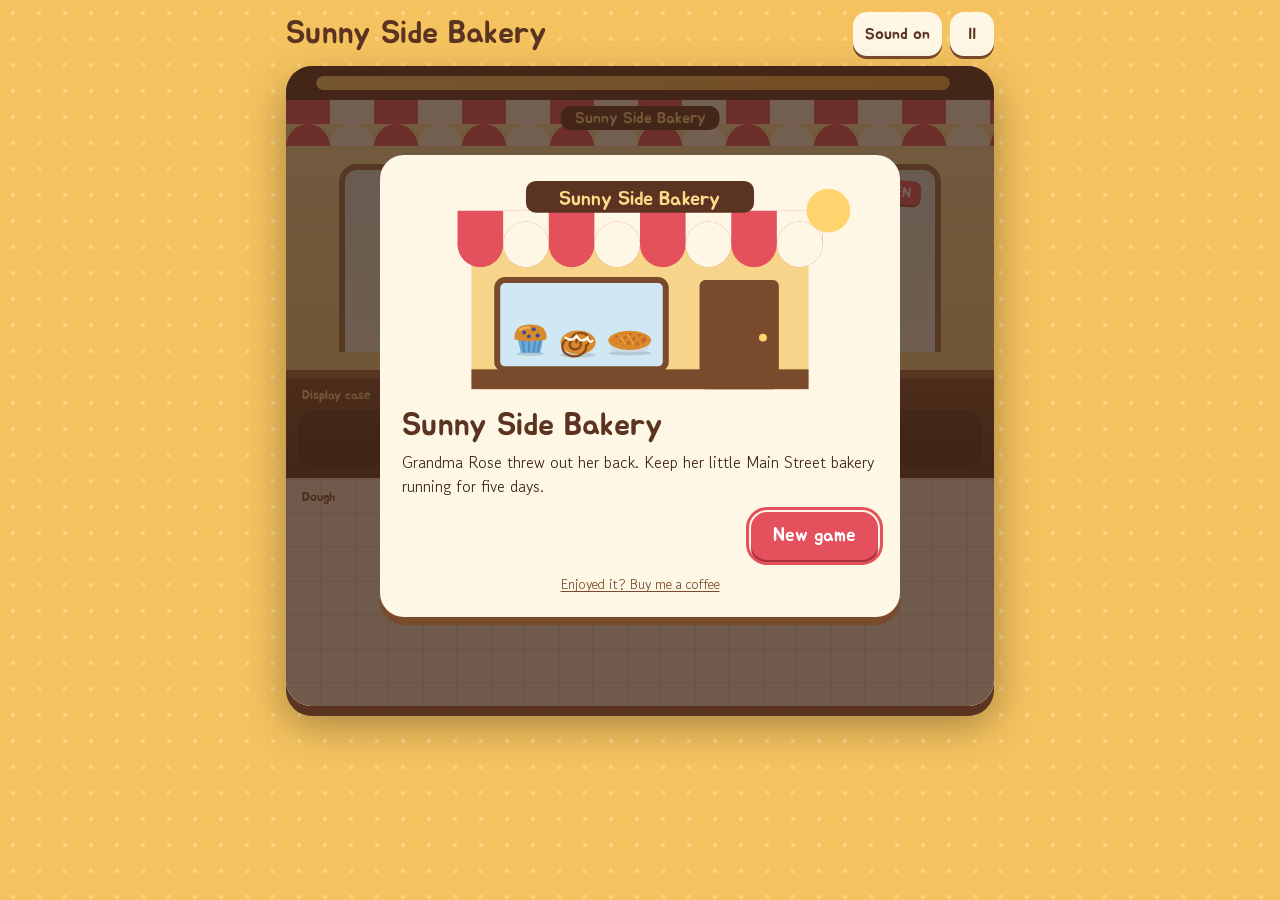
==== index.html @ 5cb72315 "Add files via upload" ====
<!DOCTYPE html>
<html lang="en">
<head>
<meta charset="utf-8">
<meta name="viewport" content="width=device-width, initial-scale=1">
<title>Sunny Side Bakery</title>
<link rel="preconnect" href="https://fonts.googleapis.com">
<link href="https://fonts.googleapis.com/css2?family=Jua&family=Gowun+Dodum&display=swap" rel="stylesheet">
<style>
/*
VOICE: warm, cozy, playful; a storybook bakery for every age.
IDEA: a little neighborhood bakery seen from the counter: shop front above, kitchen below.
PICTURE: the playable shop itself, awning, customers, warm ovens, drawn breads.
COLOUR and TYPE: honey wall, cocoa wood, strawberry awning accent; Jua for titles, Gowun Dodum for text.
LAYOUT: one tall game housing, HUD, shop front, counter tray, kitchen; overlays for story and shop.
*/
:root{color-scheme:light dark;--bg:light-dark(#f4c25f,#24160d);--ink:#3a2214;--honey:#fbe4a8;--cocoa:#5a3420;--cocoa2:#7a4a2c;--berry:#e4505b;--cream:#fff7e6;--leaf:#5aa05a}
:root[data-theme=light]{color-scheme:light}:root[data-theme=dark]{color-scheme:dark}
*{box-sizing:border-box;min-width:0}
body{margin:0;background:var(--bg);color:var(--ink);font:16px/1.5 "Gowun Dodum",system-ui,sans-serif;overflow-x:clip;min-height:100vh;
 background-image:radial-gradient(light-dark(#f8d482,#3a2414) 2px,transparent 2.5px);background-size:26px 26px}
button{font:inherit;color:inherit;cursor:pointer;border:0;background:none;-webkit-tap-highlight-color:transparent}
button:focus-visible{outline:3px solid var(--berry);outline-offset:2px}
.wrap{max-width:760px;margin:0 auto;padding:12px max(2vw,8px) 28px}
.top{display:flex;align-items:center;gap:8px;margin-bottom:10px}
.top h1{font:32px/1.05 Jua,sans-serif;margin:0;color:light-dark(var(--cocoa),#ffd98a);flex:1}
.ib{min-width:44px;height:44px;padding:0 12px;border-radius:14px;background:var(--cream);font:16px Jua,sans-serif;box-shadow:0 3px 0 var(--cocoa2);color:var(--cocoa)}
.ib:active{transform:translateY(2px);box-shadow:0 1px 0 var(--cocoa2)}
.game{position:relative;min-height:640px;display:flex;flex-direction:column;border-radius:26px;overflow:hidden;background:var(--honey);box-shadow:0 10px 0 var(--cocoa),0 18px 40px #0005}
.hud{display:flex;flex-wrap:wrap;align-items:center;gap:8px 14px;padding:10px 16px;background:var(--cocoa);color:var(--cream);font-family:Jua,sans-serif}
.hud .day{font-size:20px}
.tbar{flex:1 1 160px;height:14px;background:#0004;border-radius:9px;overflow:hidden}
.tbar i{display:block;height:100%;width:100%;background:linear-gradient(90deg,#ffd36e,#ffb347);border-radius:9px}
.hud .goal,.hud .wallet{display:flex;align-items:center;gap:5px;white-space:nowrap}
.coin{display:inline-grid;place-items:center;width:20px;height:20px;flex:none;border-radius:50%;background:#7fb069;color:#fff;font:13px/1 Jua,sans-serif;vertical-align:-3px}
.shop{position:relative;padding:58px 12px 0;background:linear-gradient(#fbe4a8,#f6d48a)}
.awning{position:absolute;inset:0 0 auto;height:46px;background:repeating-linear-gradient(90deg,var(--berry) 0 44px,var(--cream) 44px 88px);
 -webkit-mask:radial-gradient(circle 22px at 22px 24px,#000 98%,transparent) 0 22px/44px 46px repeat-x,linear-gradient(#000,#000) 0 0/100% 24px no-repeat;
 mask:radial-gradient(circle 22px at 22px 24px,#000 98%,transparent) 0 22px/44px 46px repeat-x,linear-gradient(#000,#000) 0 0/100% 24px no-repeat}
.sign{position:absolute;top:6px;left:50%;transform:translateX(-50%);background:var(--cocoa);color:#ffd98a;font:16px Jua,sans-serif;padding:2px 14px;border-radius:10px;white-space:nowrap;z-index:1}
.street{display:grid;grid-template-columns:repeat(3,minmax(0,1fr));gap:8px;min-height:212px;align-items:end;position:relative}
.street::before{content:"";position:absolute;inset:6px 6% 18px;border-radius:18px 18px 0 0;background:linear-gradient(#cfe8f3,#eaf6fa);border:6px solid var(--cocoa2);border-bottom:0;opacity:.75}
.street::after{content:"OPEN";position:absolute;top:22px;right:9%;background:#e4505b;color:#fff;font:14px Jua,sans-serif;padding:3px 10px;border-radius:8px;transform:rotate(4deg);box-shadow:0 2px 0 #a8323b}
.spot{position:relative;display:flex;justify-content:center;align-items:flex-end;height:212px}
.cust{position:relative;display:flex;flex-direction:column;align-items:center;width:100%;max-width:150px;animation:in .45s ease-out;cursor:pointer}
.cust.out{animation:out .6s ease-in forwards;pointer-events:none}
@keyframes in{from{transform:translateY(40px);opacity:0}}
@keyframes out{to{transform:translateY(30px);opacity:0}}
.bubble{background:#fff;border-radius:16px;padding:4px 6px;display:flex;gap:2px;box-shadow:0 3px 0 #0002;position:relative;margin-bottom:6px;min-height:40px;align-items:center}
.bubble::after{content:"";position:absolute;bottom:-8px;left:50%;margin-left:-8px;border:8px solid transparent;border-top-color:#fff;border-bottom:0}
.bubble svg{width:40px;height:28px}
.cust.ready .bubble{box-shadow:0 0 0 3px var(--leaf),0 3px 0 #0002;animation:pulse 1s infinite}
@keyframes pulse{50%{transform:scale(1.07)}}
.face{width:86px;height:96px}
.tag{position:absolute;top:-22px;background:var(--berry);color:#fff;font:13px Jua,sans-serif;padding:1px 9px;border-radius:9px;white-space:nowrap}
.pat{width:74px;height:8px;background:#0002;border-radius:6px;overflow:hidden;margin-top:2px}
.pat i{display:block;height:100%;background:var(--leaf);border-radius:6px}
.pat i.low{background:var(--berry)}
.counter{position:relative;background:linear-gradient(var(--cocoa2),var(--cocoa));padding:10px 12px 12px;border-top:8px solid #9a6440}
.lab{font:13px Jua,sans-serif;color:#ffd98a;margin:0 0 6px 4px}
.tray{display:flex;gap:6px;flex-wrap:wrap;min-height:56px;background:#0003;border-radius:14px;padding:6px}
.ti{width:58px;height:44px;background:#fff3;border-radius:10px;display:grid;place-items:center;position:relative}
.ti.e{background:#ffffff12;border:2px dashed #fff3}
.ti svg{width:52px;height:36px}
.ti.pf::after{content:"";position:absolute;top:3px;right:4px;width:9px;height:9px;background:#fff6a8;clip-path:polygon(50% 0,62% 38%,100% 50%,62% 62%,50% 100%,38% 62%,0 50%,38% 38%)}
.kitchen{flex:1;padding:12px;background:#efe2cf;background-image:linear-gradient(#0000000d 2px,transparent 2px),linear-gradient(90deg,#0000000d 2px,transparent 2px);background-size:34px 34px}
.kitchen .lab{color:var(--cocoa2)}
.krow{display:grid;grid-template-columns:minmax(0,2fr) minmax(0,3fr);gap:12px}
.doughs{display:grid;grid-template-columns:repeat(2,minmax(0,1fr));gap:8px;align-content:start}
.dough{background:var(--cream);border-radius:16px;padding:6px 4px 8px;box-shadow:0 4px 0 #c9a77e;display:flex;flex-direction:column;align-items:center;min-height:96px}
.dough:active{transform:translateY(3px);box-shadow:0 1px 0 #c9a77e}
.dough svg{width:56px;height:40px}
.dough b{font:15px Jua,sans-serif;font-weight:400;color:var(--cocoa);line-height:1.15;text-align:center}
.dough small{display:flex;align-items:center;gap:3px;font-size:13px;color:var(--cocoa2)}
.dough small .coin{width:16px;height:16px;font-size:11px}
.ovens{display:grid;grid-template-columns:repeat(auto-fit,minmax(96px,1fr));gap:8px;align-content:start}
.oven{background:linear-gradient(#55402f,#3b2a20);border-radius:18px;padding:8px;box-shadow:0 5px 0 #24170f;color:#ffe3b0;display:flex;flex-direction:column;align-items:center;gap:6px;min-height:150px}
.oven::before{content:"";width:60%;height:6px;border-radius:4px;background:#8a6a52}
.glass{width:100%;height:68px;border-radius:12px;background:#1d130d;display:grid;place-items:center;border:3px solid #8a6a52;transition:background .3s}
.oven.b .glass{background:radial-gradient(circle at 50% 70%,#ffa040,#a2370f 75%)}
.oven.p .glass{background:radial-gradient(circle at 50% 70%,#fff0a0,#e07a1c 75%);box-shadow:0 0 18px #ffd36e}
.oven.x .glass{background:radial-gradient(#5a5a5a,#222)}
.glass svg{width:64px;height:46px}
.oven.p .glass svg{animation:pulse .7s infinite}
.obar{width:100%;height:8px;background:#0006;border-radius:5px;position:relative;overflow:hidden}
.obar::after{content:"";position:absolute;left:71.4%;width:10.7%;top:0;bottom:0;background:#9ef08f66}
.obar i{display:block;height:100%;width:0;background:#ffb347;border-radius:5px}
.olab{font:14px Jua,sans-serif;text-align:center;line-height:1.15;min-height:17px}
.oven.p .olab{color:#fff6a8}
.float{position:absolute;font:20px Jua,sans-serif;color:#2d7a2d;pointer-events:none;animation:fl 1s ease-out forwards;z-index:5;text-shadow:0 2px 0 #fff}
.float.bad{color:var(--berry)}
@keyframes fl{to{transform:translateY(-46px);opacity:0}}
.toast{position:absolute;left:50%;top:64px;transform:translate(-50%,-10px);background:var(--cocoa);color:var(--cream);padding:8px 16px;border-radius:14px;font:16px Jua,sans-serif;opacity:0;transition:.25s;pointer-events:none;z-index:6;text-align:center;max-width:90%}
.toast.on{opacity:1;transform:translate(-50%,0)}
.ov{position:absolute;inset:0;background:#3a2214b3;display:none;align-items:center;justify-content:center;padding:16px;z-index:10}
.ov.on{display:flex}
.card{background:var(--cream);border-radius:24px;padding:22px;width:min(520px,100%);max-height:100%;overflow:auto;box-shadow:0 8px 0 var(--cocoa2);animation:in .3s}
.card h2{font:32px/1.05 Jua,sans-serif;margin:0 0 8px;color:var(--cocoa);text-wrap:balance}
.card p{margin:0 0 12px}
.story{display:grid;grid-template-columns:96px minmax(0,1fr);gap:14px;align-items:start}
.story .who{font:17px Jua,sans-serif;color:var(--berry);margin-bottom:4px}
.story .txt{font-size:17px;min-height:78px}
.story svg{width:96px;height:108px;background:var(--honey);border-radius:18px}
.btn{display:inline-flex;align-items:center;justify-content:center;min-height:48px;padding:0 22px;border-radius:16px;background:var(--berry);color:#fff;font:19px Jua,sans-serif;box-shadow:0 4px 0 #a8323b}
.btn:active{transform:translateY(3px);box-shadow:0 1px 0 #a8323b}
.btn.alt{background:var(--cocoa2);box-shadow:0 4px 0 var(--cocoa)}
.btn:disabled{opacity:.45;cursor:default}
.row{display:flex;gap:10px;flex-wrap:wrap;justify-content:flex-end;margin-top:14px}
.stars{display:flex;gap:8px;justify-content:center;margin:8px 0 12px}
.stars svg{width:54px;height:54px}
.stat{display:grid;grid-template-columns:1fr auto;gap:4px 12px;font-size:17px;margin-bottom:6px}
.stat b{font-family:Jua,sans-serif;font-weight:400;text-align:right}
.up{display:grid;grid-template-columns:minmax(0,1fr) auto;gap:10px;align-items:center;padding:10px 0;border-top:2px dashed #e6cfa8}
.up b{font:18px Jua,sans-serif;font-weight:400;color:var(--cocoa)}
.up small{display:block;color:var(--cocoa2)}
.up .btn{min-height:44px;font-size:16px;padding:0 14px;gap:4px}
.hero{display:block;width:100%;height:auto;max-height:230px;margin:-6px 0 10px}
.cof{display:block;text-align:center;margin-top:14px;font-size:14px;color:var(--cocoa2)}
.newb{display:flex;align-items:center;gap:10px;background:var(--honey);border-radius:14px;padding:8px 12px;margin-bottom:10px}
.newb svg{width:56px;height:40px}
@media(max-width:560px){
 .top h1{font-size:26px}
 .krow{grid-template-columns:minmax(0,1fr)}
 .doughs{grid-template-columns:repeat(4,minmax(0,1fr))}
 .dough{min-height:88px}.dough svg{width:46px;height:34px}.dough b{font-size:13px}
 .street,.spot{min-height:186px;height:186px}
 .face{width:66px;height:76px}.bubble svg{width:30px;height:22px}
 .story{grid-template-columns:70px minmax(0,1fr)}.story svg{width:70px;height:80px}
}
@media(prefers-reduced-motion:reduce){*{animation:none!important;transition:none!important}}
</style>
</head>
<body>
<div class="wrap">
 <div class="top">
  <h1 id="ttl">Sunny Side Bakery</h1>
  <button class="ib" id="bSnd" aria-label="Sound">소리 켬</button>
  <button class="ib" id="bPause" aria-label="Pause">II</button>
 </div>
 <div class="game" id="game">
  <div class="hud">
   <span class="day" id="hDay">1일차</span>
   <div class="tbar"><i id="tFill"></i></div>
   <span class="goal" id="hGoal"></span>
   <span class="wallet" id="hWallet"></span>
  </div>
  <section class="shop">
   <div class="awning"></div><div class="sign" id="sign">Sunny Side Bakery</div>
   <div class="street" id="street"></div>
  </section>
  <section class="counter">
   <p class="lab" id="lTray">진열대</p>
   <div class="tray" id="tray"></div>
  </section>
  <section class="kitchen">
   <div class="krow">
    <div><p class="lab" id="lDough">반죽</p><div class="doughs" id="doughs"></div></div>
    <div><p class="lab" id="lOven">오븐</p><div class="ovens" id="ovens"></div></div>
   </div>
  </section>
  <div class="toast" id="toast"></div>
  <div class="ov" id="ov"><div class="card" id="card"></div></div>
 </div>
</div>
<script>
{
const $=id=>document.getElementById(id);
const store={get(k){try{return JSON.parse(localStorage.getItem('sunbake_'+k))}catch(e){return null}},set(k,v){try{localStorage.setItem('sunbake_'+k,JSON.stringify(v))}catch(e){}}};
const lang='en', muted=!!store.get('muted');

const L={
ko:{title:'써니 베이커리',sub:'허리를 다친 로즈 할머니 대신, 닷새 동안 메인 스트리트의 동네 빵집을 지켜 주세요.',start:'새로 시작',cont:n=>`이어하기 (${n}일차)`,day:n=>`${n}일차`,goal:'오늘',wallet:'지갑',tray:'진열장',dough:'반죽',oven:'오븐',
 empty:'비어 있음',baking:'굽는 중',now:'지금!',done:'완성',burnt:'탔어요',notYet:'아직 덜 익었어요',trayFull:'진열대가 가득 찼어요',ovensFull:'오븐이 모두 사용 중이에요',missing:'진열대에 주문한 빵이 없어요',
 next:'다음',startDay:'영업 시작',newBread:'새 메뉴',target:'목표 매출',results:n=>`${n}일차 영업 마감`,served:'모신 손님',missed:'놓친 손님',earned:'오늘 매출',shop:'가게 꾸미기',shopSub:'모은 돈으로 빵집을 업그레이드하세요.',toNext:'다음 날로',owned:'보유 중',
 pause:'잠깐 쉬는 중',resume:'계속하기',restart:'처음 화면으로',total:'모은 별',replay:'처음부터 다시',combo:n=>`콤보 ${n}!`,perfect:'완벽!',burntT:'빵이 탔어요',tossed:'버렸어요',
 how:'반죽을 누르면 오븐에 들어가요. 반짝일 때 오븐을 눌러 꺼내고, 손님을 눌러 빵을 건네주세요.',sndOn:'소리 켬',sndOff:'소리 끔',fin:'써니 베이커리 이야기 끝',finSub:'로즈 할머니의 빵집은 오늘도 따뜻합니다.',cof:'게임이 마음에 드셨다면 커피 한 잔 사주세요',lvl:['조금 아쉬워요','잘했어요','최고의 하루']},
en:{title:'Sunny Side Bakery',sub:'Grandma Rose threw out her back. Keep her little Main Street bakery running for five days.',start:'New game',cont:n=>`Continue (Day ${n})`,day:n=>`Day ${n}`,goal:'Today',wallet:'Wallet',tray:'Display case',dough:'Dough',oven:'Ovens',
 empty:'Empty',baking:'Baking',now:'Now!',done:'Ready',burnt:'Burnt',notYet:'Not baked yet',trayFull:'The display case is full',ovensFull:'All ovens are busy',missing:'That order isn\'t in the display case yet',
 next:'Next',startDay:'Open shop',newBread:'New on the menu',target:'Sales goal',results:n=>`Day ${n} closed`,served:'Customers served',missed:'Customers missed',earned:'Today\'s sales',shop:'Fix up the shop',shopSub:'Spend your coins to upgrade the bakery.',toNext:'Next day',owned:'Owned',
 pause:'Taking a break',resume:'Resume',restart:'Title screen',total:'Stars earned',replay:'Play again',combo:n=>`Combo ${n}!`,perfect:'Perfect!',burntT:'Burnt bread',tossed:'Tossed',
 how:'Tap dough to put it in an oven. Tap the oven when it glows, then tap a customer to hand over the bread.',sndOn:'Sound on',sndOff:'Sound off',fin:'The end of Sunny Side Bakery',finSub:'The bell on Main Street is ringing again.',cof:'Enjoyed it? Buy me a coffee',lvl:['Could be better','Nice work','Best day ever']}};
const T=k=>L[lang][k];

const B={
 donut:{price:6,time:4,ko:'글레이즈 도넛',en:'Glazed donut'},
 muffin:{price:8,time:5,ko:'블루베리 머핀',en:'Blueberry muffin'},
 roll:{price:10,time:6,ko:'시나몬 롤',en:'Cinnamon roll'},
 pie:{price:18,time:8,ko:'애플파이',en:'Apple pie'}};
const DAYS=[
 {breads:['muffin','donut'],dur:60,spawn:5.5,target:70,multi:0,pat:20,regs:[['park',.3]]},
 {breads:['muffin','donut','roll'],dur:65,spawn:5,target:115,multi:.3,pat:20,regs:[['jiu',.35]],nb:'roll'},
 {breads:['muffin','donut','roll'],dur:70,spawn:4.5,target:165,multi:.45,pat:19,regs:[['mina',.35]]},
 {breads:['muffin','donut','roll','pie'],dur:75,spawn:4.3,target:220,multi:.5,pat:20,regs:[['park2',.5]],nb:'pie'},
 {breads:['muffin','donut','roll','pie'],dur:80,spawn:3.7,target:290,multi:.6,pat:19,regs:[['park',.2],['jiu',.45],['mina',.7]]}];
const LOOK={
 grandma:{skin:'#f6d2b0',hair:'#e2ddd5',st:2,shirt:'#d9535c',gl:1},
 park:{skin:'#c98e63',hair:'#d8d3cb',st:3,shirt:'#3f6b9a',gl:1},
 jiu:{skin:'#f8d9bd',hair:'#e0b04a',st:4,shirt:'#ff8fb1',kid:1},
 mina:{skin:'#a8714c',hair:'#2a1a12',st:1,shirt:'#5aa05a'},
 me:{skin:'#f3ccaa',hair:'#6a3a1c',st:0,shirt:'#fff'}};
const REG={
 park:{look:'park',order:['muffin'],name:{ko:'월터 할아버지',en:'Mr. Walter'},line:{ko:'바로 이 맛이지. 오십 년째 똑같아.',en:'That\'s the one. Same as fifty years ago.'}},
 park2:{look:'park',order:['pie'],name:{ko:'월터 할아버지',en:'Mr. Walter'},line:{ko:'이건... 로즈의 애플파이 맛이군.',en:'Well, I\'ll be. That\'s Rose\'s apple pie.'}},
 jiu:{look:'jiu',order:['donut','donut'],name:{ko:'꼬마 릴리',en:'Little Lily'},line:{ko:'도넛이다! 하나는 내일 스펠링 시험용!',en:'Donuts! One is for my spelling test tomorrow!'}},
 mina:{look:'mina',order:['roll'],name:{ko:'꽃집 마리아',en:'Maria the florist'},line:{ko:'시나몬 향 덕분에 아침이 행복해요.',en:'That cinnamon smell makes my whole morning.'}}};
const NAMES={grandma:{ko:'로즈 할머니',en:'Grandma Rose'},park:{ko:'월터 할아버지',en:'Mr. Walter'},jiu:{ko:'꼬마 릴리',en:'Little Lily'},mina:{ko:'꽃집 마리아',en:'Maria the florist'},narr:{ko:'',en:''},me:{ko:'나',en:'Me'}};
const STORY={
 intro:[['grandma','사랑하는 손주야. 할미가 허리를 삐끗해서 며칠 쉬어야 한단다.','Hi sweetheart. I threw out my back, so the doctor says I need a few days off.'],
  ['grandma','그동안 메인 스트리트의 우리 빵집을 맡아 주겠니? 딱 닷새면 된단다.','Could you run the bakery on Main Street for me? Just five days.'],
  ['grandma','반죽을 눌러 오븐에 넣고, 노릇하게 반짝일 때 오븐을 눌러 꺼내렴.','Tap the dough to pop it in the oven. When it glows golden, tap the oven to take it out.'],
  ['grandma','그다음 손님을 누르면 주문한 걸 건네준단다. 너무 오래 두면 타 버리니 조심하고.','Then tap a customer to hand over their order. Leave it in too long and it burns, so keep an eye on it.'],
  ['grandma','단골손님들께 안부도 전해 주렴. 할미는 너를 믿는다.','Say hi to my regulars for me. I know you\'ll do great.']],
 0:[['park','자네가 로즈의 손주로구먼. 이 가게 블루베리 머핀은 내가 오십 년째 먹고 있지.','So you\'re Rose\'s grandkid. I\'ve had a blueberry muffin here every morning for fifty years.'],
  ['park','로즈는... 아니, 할머니는 좀 괜찮으신가? 무리하지 말라고 꼭 전해 주게.','Is Rose... I mean, is your grandma doing all right? Tell her not to overdo it.'],
  ['narr','할아버지는 종이봉투를 한참 만지작거리다 문을 나섰다.','He fiddles with the paper bag for a long while before heading out the door.']],
 1:[['jiu','할머니 도넛 먹으면 스펠링 시험 백 점 맞아요! 진짜예요.','When I eat Grandma Rose\'s donuts, I ace my spelling test! It\'s true!'],
  ['jiu','근데요, 월터 할아버지가 매일 아침 할머니 언제 오시냐고 물어봐요.','And guess what? Mr. Walter asks every single morning when she\'s coming back.'],
  ['narr','릴리가 크레용 그림 한 장을 건넸다. 빵집 창문 안에 할머니와 할아버지가 나란히 웃고 있다.','Lily hands you a crayon drawing. In the bakery window, Grandma Rose and Mr. Walter are smiling side by side.']],
 2:[['mina','옆집 꽃집이에요. 월터 할아버지가 매년 할머니 생신에 노란 장미를 사 가세요.','I run the flower shop next door. Every year on Rose\'s birthday, Mr. Walter buys yellow roses.'],
  ['mina','카드엔 이름을 절대 안 쓰시고요. 할머니는 아마 모르실걸요.','He never signs the card. I bet she has no idea.'],
  ['narr','가게를 정리하다 낡은 레시피 카드를 찾았다. "애플파이. 1974년 카운티 페어, 그가 좋아하던 맛."','While tidying up, you find an old recipe card: "Apple pie. County fair, 1974. His favorite."'],
  ['narr','새 메뉴가 열렸다: 애플파이!','New menu item unlocked: Apple pie!']],
 3:[['grandma','얘야, 온 동네에 소문이 다 났더라. 우리 손주 빵이 맛있다고.','Honey, the whole town is talking. They say my grandkid\'s baking is the real deal.'],
  ['grandma','내일은 가을 축제란다. 할미도 잠깐 나가 보마.','Tomorrow is the Fall Festival. I might stop by for a little while.'],
  ['grandma','...월터도 오려나? 아니다, 아무것도 아니다. 호호.','...Do you think Walter will be there? Oh, never mind me.']],
 4:[['narr','축제가 끝나 갈 무렵, 할머니가 지팡이를 짚고 빵집 문을 열었다. 종이 딸랑 울렸다.','As the festival winds down, the bell over the door jingles. Grandma Rose walks in with her cane.'],
  ['park','로즈. 오십 년 동안 하고 싶던 말이 있소. 당신 빵이 세상에서 제일 맛있소.','Rose. I\'ve wanted to say this for fifty years. Your baking is the best in the world.'],
  ['grandma','그 말 하는 데 오십 년이나 걸렸어요? 파이나 드세요, 노란 장미 아저씨.','Fifty years to say that? Sit down and have some pie, Mr. Yellow Roses.'],
  ['grandma','고맙다, 우리 손주. 이 빵집은 이제 너의 빵집이기도 하단다.','Thank you, sweetheart. This bakery is yours now, too.']]};
const UP=[
 {id:'shelf',cost:35,ko:['큰 진열장','진열장이 4칸에서 7칸으로'],en:['Bigger display case','Holds 7 treats instead of 4']},
 {id:'cozy',cost:45,ko:['커피 머신','손님이 35% 더 오래 기다려요'],en:['Free coffee','Customers wait 35% longer']},
 {id:'fast',cost:60,ko:['화력 좋은 오븐','굽는 속도가 33% 빨라져요'],en:['Hotter ovens','Bread bakes 33% faster']},
 {id:'oven3',cost:70,ko:['세 번째 오븐','한 번에 3개를 구워요'],en:['Third oven','Bake three at once']}];

/* drawing */
const COL={raw:'#f1dcae',gold:'#d98b2b',burnt:'#4a2a17'};
function bread(type,st){const c=COL[st],raw=st==='raw',bt=st==='burnt',hl=bt?'#6b4029':raw?'#fbefd2':'#f2b25a';
 if(type==='donut')return`<svg viewBox="0 0 64 46"><ellipse cx="32" cy="42" rx="23" ry="3" fill="#0002"/><ellipse cx="32" cy="27" rx="23" ry="14" fill="${c}"/>${raw||bt?'':`<path d="M12 24Q14 12 32 12Q50 12 52 24Q50 30 46 28Q42 34 36 30Q30 34 26 30Q20 34 16 29Q12 30 12 24Z" fill="#f59ab8"/><g stroke-width="2.2" stroke-linecap="round"><path d="M20 20l3 -1" stroke="#fff"/><path d="M42 18l2 2" stroke="#5bc0be"/><path d="M27 15l3 1" stroke="#ffd36e"/><path d="M45 25l2 -2" stroke="#fff"/><path d="M18 26l2 2" stroke="#5bc0be"/></g>`}<ellipse cx="32" cy="23" rx="7" ry="4" fill="#5a3420" opacity=".55"/></svg>`;
 if(type==='muffin')return`<svg viewBox="0 0 64 46"><ellipse cx="32" cy="43" rx="18" ry="2.5" fill="#0002"/><path d="M16 24H48L44 42H20Z" fill="#6aa8d8"/><path d="M22 25L24 41M30 25V41M38 25L36 41M44 26L41 41" stroke="#4d86b8" stroke-width="2"/><path d="M12 25Q10 6 32 6Q54 6 52 25Q32 29 12 25Z" fill="${c}"/>${bt?'':'<g fill="#3d4a9e"><circle cx="24" cy="16" r="2.6"/><circle cx="36" cy="12" r="2.6"/><circle cx="41" cy="20" r="2.6"/><circle cx="30" cy="21" r="2.4"/></g>'}<path d="M18 13Q24 9 30 10" stroke="${hl}" stroke-width="2.5" fill="none" stroke-linecap="round"/></svg>`;
 if(type==='roll')return`<svg viewBox="0 0 64 46"><ellipse cx="32" cy="42" rx="22" ry="3" fill="#0002"/><ellipse cx="32" cy="26" rx="22" ry="15" fill="${c}"/><path d="M32 26m-2 0a3 3 0 1 1 5 1a7 6 0 1 1 -11 -3a11 9 0 1 1 18 6a15 12 0 1 1 -24 -8" stroke="${bt?'#2a160b':'#8a4a1c'}" stroke-width="3" fill="none" stroke-linecap="round"/>${raw||bt?'':'<path d="M16 20Q24 26 30 18Q36 28 44 20Q46 28 50 24" stroke="#fffaf0" stroke-width="3" fill="none" stroke-linecap="round"/>'}</svg>`;
 return`<svg viewBox="0 0 64 46"><ellipse cx="32" cy="42" rx="27" ry="3" fill="#0002"/><path d="M5 26L10 38Q32 44 54 38L59 26Z" fill="#cfd8e0"/><ellipse cx="32" cy="26" rx="27" ry="12" fill="${c}"/><ellipse cx="32" cy="25" rx="21" ry="8.5" fill="${bt?'#3a2010':raw?'#e8c98a':'#c8682a'}"/><g stroke="${c}" stroke-width="4" stroke-linecap="round"><path d="M18 18L28 33M28 17L38 33M38 17L46 30M14 24L20 32"/><path d="M14 27L28 17M20 32L40 17M32 33L48 21"/></g>${bt?'':'<g stroke="'+hl+'" stroke-width="1.4" opacity=".7"><path d="M19 19L27 31M29 18L37 31"/></g>'}</svg>`;}
function face(k,mood){const l=typeof k==='string'?LOOK[k]:k;let back='',front='';const h=l.hair;
 const cap=`<path d="M18 42Q18 18 40 18Q62 18 62 42Q56 28 40 28Q24 28 18 42Z" fill="${h}"/>`;
 if(l.st===0)front=cap;
 if(l.st===1){back=`<path d="M17 42Q14 78 26 82H54Q66 78 63 42Z" fill="${h}"/>`;front=cap;}
 if(l.st===2)front=`<circle cx="40" cy="15" r="9" fill="${h}"/>`+cap;
 if(l.st===3)front=`<path d="M18 46Q17 32 23 30L25 46ZM62 46Q63 32 57 30L55 46Z" fill="${h}"/><path d="M33 51Q40 48 47 51Q40 54 33 51Z" fill="${h}"/>`;
 if(l.st===4){back=`<circle cx="15" cy="44" r="8" fill="${h}"/><circle cx="65" cy="44" r="8" fill="${h}"/>`;front=cap;}
 const m=mood==='sad'?'M33 58Q40 52 47 58':mood==='mid'?'M35 56H45':'M33 54Q40 61 47 54';
 const gl=l.gl?'<g fill="none" stroke="#3a2214" stroke-width="1.8"><circle cx="32" cy="44" r="6"/><circle cx="48" cy="44" r="6"/><path d="M38 44H42"/></g>':'';
 return`<svg viewBox="${l.kid?'-10 -16 100 116':'0 0 80 100'}" aria-hidden="true"><path d="M12 100Q12 70 40 68Q68 70 68 100Z" fill="${l.shirt}"/><rect x="34" y="60" width="12" height="10" fill="${l.skin}"/>${back}<circle cx="40" cy="42" r="22" fill="${l.skin}"/>${front}<circle cx="32" cy="44" r="2.6" fill="#2b1d14"/><circle cx="48" cy="44" r="2.6" fill="#2b1d14"/><circle cx="27" cy="51" r="3.5" fill="#f28b8b" opacity=".45"/><circle cx="53" cy="51" r="3.5" fill="#f28b8b" opacity=".45"/><path d="${m}" stroke="#2b1d14" stroke-width="2.4" fill="none" stroke-linecap="round"/>${gl}</svg>`;}
const coin='<span class="coin">$</span>';
const star=on=>`<svg viewBox="0 0 24 24"><path d="M12 2l2.9 6.3 6.9.7-5.2 4.6 1.5 6.8L12 17l-6.1 3.4 1.5-6.8L2.2 9l6.9-.7z" fill="${on?'#ffc83d':'#e6d7bd'}" stroke="${on?'#c98a10':'#cbb995'}" stroke-width="1.2" stroke-linejoin="round"/></svg>`;
const hero=`<svg class="hero" viewBox="0 0 480 230" aria-hidden="true"><rect x="70" y="60" width="340" height="160" rx="10" fill="#f6d48a"/><rect x="70" y="200" width="340" height="20" fill="#7a4a2c"/><path d="M56 40H424V74H56Z" fill="#e4505b"/><g fill="#fff7e6">${[0,1,2,3].map(i=>`<rect x="${102+i*92}" y="40" width="46" height="34"/>`).join('')}</g><g fill="#e4505b">${[0,1,2,3,4,5,6,7].map(i=>`<circle cx="${79+i*46}" cy="74" r="23"/>`).join('')}</g><g fill="#fff7e6">${[1,3,5,7].map(i=>`<circle cx="${79+i*46}" cy="74" r="23"/>`).join('')}</g><rect x="125" y="10" width="230" height="32" rx="10" fill="#5a3420"/><text x="240" y="34" text-anchor="middle" font-family="Jua" font-size="20" fill="#ffd98a">${T('title')}</text><rect x="96" y="110" width="170" height="90" rx="8" fill="#cfe8f3" stroke="#7a4a2c" stroke-width="6"/><rect x="300" y="110" width="80" height="110" rx="6" fill="#7a4a2c"/><circle cx="364" cy="168" r="4" fill="#ffd36e"/><g transform="translate(104 150) scale(.8)">${bread('muffin','gold').replace(/<\/?svg[^>]*>/g,'')}</g><g transform="translate(152 152) scale(.8)">${bread('roll','gold').replace(/<\/?svg[^>]*>/g,'')}</g><g transform="translate(204 150) scale(.8)">${bread('pie','gold').replace(/<\/?svg[^>]*>/g,'')}</g><circle cx="430" cy="40" r="22" fill="#ffd36e"/></svg>`;

/* sound */
let AC;function snd(k){if(muted)return;try{AC=AC||new(window.AudioContext||window.webkitAudioContext)();const seq={put:[[520,.06]],ding:[[880,.08],[1320,.14]],coin:[[988,.06],[1319,.12]],bad:[[170,.22]],tap:[[360,.04]]}[k];let t=AC.currentTime;for(const[f,d]of seq){const o=AC.createOscillator(),g=AC.createGain();o.type=k==='bad'?'sawtooth':'triangle';o.frequency.value=f;g.gain.setValueAtTime(.12,t);g.gain.exponentialRampToValueAtTime(.001,t+d);o.connect(g).connect(AC.destination);o.start(t);o.stop(t+d+.02);t+=d*.85;}}catch(e){}}

/* state */
let G=null,S=null,paused=false,cid=0;
const D=()=>DAYS[S.d];
const nOvens=()=>G.up.oven3?3:2, cap=()=>G.up.shelf?7:4, speed=()=>G.up.fast?1.33:1;
function stage(o){const p=o.t/o.total;return p<1?'b':p<1.15?'p':p<1.45?'d':'x';}

function startDay(d){S={d,time:DAYS[d].dur,ovens:Array(nOvens()).fill(null),tray:[],cust:[null,null,null],spawnT:1,regs:DAYS[d].regs.map(r=>({k:r[0],at:r[1],done:false})),earn:0,served:0,lost:0,combo:0,run:true};paused=false;renderAll();hideOv();}
function renderAll(){applyLang();if(!S)return;renderDoughs();renderOvens();renderTray();for(let i=0;i<3;i++)renderSlot(i);hud();}
function applyLang(){document.documentElement.lang=lang;$('ttl').textContent=T('title');$('sign').textContent=T('title');document.title=T('title');$('bSnd').textContent=muted?T('sndOff'):T('sndOn');$('lTray').textContent=T('tray');$('lDough').textContent=T('dough');$('lOven').textContent=T('oven');}
function hud(){if(!S)return;$('hDay').textContent=T('day')(S.d+1);$('hGoal').innerHTML=`${T('goal')} ${S.earn} / ${D().target}`;$('hWallet').innerHTML=`${coin}${G.coins}`;}
function renderDoughs(){$('doughs').innerHTML=D().breads.map(b=>`<button class="dough" data-b="${b}">${bread(b,'raw')}<b>${B[b][lang]}</b><small>${coin}${B[b].price}</small></button>`).join('');}
function renderOvens(){$('ovens').innerHTML=S.ovens.map((_,i)=>`<button class="oven" data-o="${i}"></button>`).join('');S.ovens.forEach((_,i)=>renderOven(i));}
function renderOven(i){const el=document.querySelector(`.oven[data-o="${i}"]`);if(!el)return;const o=S.ovens[i];const st=o?stage(o):'e';o&&(o.st=st);
 el.className='oven '+st;const look=st==='b'?'raw':st==='x'?'burnt':'gold';
 const lab={e:T('empty'),b:T('baking'),p:T('now'),d:T('done'),x:T('burnt')}[st];
 el.innerHTML=`<div class="glass">${o?bread(o.type,look):''}</div><div class="obar"><i></i></div><div class="olab">${lab}</div>`;}
function renderTray(){const t=$('tray');let h='';for(let i=0;i<cap();i++){const it=S.tray[i];h+=it?`<div class="ti${it.pf?' pf':''}">${bread(it.type,'gold')}</div>`:'<div class="ti e"></div>';}t.innerHTML=h;markReady();}
function markReady(){document.querySelectorAll('.spot').forEach((s,i)=>{const c=S.cust[i],el=s.querySelector('.cust');if(el)el.classList.toggle('ready',!!(c&&!c.leaving&&canServe(c.order)));});}
function renderSlot(i){const street=$('street');if(street.children.length!==3)street.innerHTML=[0,1,2].map(j=>`<div class="spot" data-c="${j}"></div>`).join('');
 const s=street.children[i],c=S.cust[i];
 if(!c){s.innerHTML='';return;}
 const mood=c.leaving?(c.happy?'happy':'sad'):'mid';
 s.innerHTML=`<div class="cust${c.leaving?' out':''}">${c.reg?`<span class="tag">${REG[c.reg].name[lang]}</span>`:''}<div class="bubble">${c.order.map(b=>bread(b,'gold')).join('')}</div><div class="face">${face(c.look,c.leaving?mood:'happy')}</div><div class="pat"><i></i></div></div>`;markReady();}

function canServe(order){const pool=S.tray.map(x=>x.type);for(const b of order){const k=pool.indexOf(b);if(k<0)return false;pool.splice(k,1);}return true;}
const rnd=a=>a[Math.floor(Math.random()*a.length)];
function randLook(){return{skin:rnd(['#f6d2b0','#e8b98f','#c98e63','#8d5a3b','#f3ccaa']),hair:rnd(['#2e1d12','#5a3420','#c88a3a','#1a1a1a','#8a3a2a','#d9b56a']),st:rnd([0,0,1,1,4]),shirt:rnd(['#4f8fd6','#e07a5f','#7fb069','#b07ad6','#f2c14e','#5bc0be','#e4505b']),gl:Math.random()<.2,kid:Math.random()<.18};}
function spawn(reg){const i=S.cust.findIndex(c=>!c);if(i<0)return false;const d=D();let order;
 if(reg)order=REG[reg].order.slice();else{const n=Math.random()<d.multi?(S.d===4&&Math.random()<.3?3:2):1;order=[];for(let k=0;k<n;k++){let b=rnd(d.breads);if(b==='pie'&&(order.length||Math.random()<.5))b=rnd(d.breads.filter(x=>x!=='pie'));order.push(b);}}
 const max=(d.pat+order.length*4)*(G.up.cozy?1.35:1)*(reg?1.3:1);
 S.cust[i]={id:++cid,order,pat:max,max,look:reg?REG[reg].look:randLook(),reg};renderSlot(i);return true;}
function leave(i,happy){const c=S.cust[i];if(!c||c.leaving)return;c.leaving=true;c.happy=happy;renderSlot(i);setTimeout(()=>{if(S&&S.cust[i]===c){S.cust[i]=null;renderSlot(i);}},620);}

/* loop */
let last=performance.now();
function step(dt){S.time-=dt;
 S.ovens.forEach((o,i)=>{if(!o)return;o.t+=dt*speed();const st=stage(o);if(st!==o.st){if(st==='p')snd('ding');if(st==='x'){snd('bad');toast(T('burntT'));}renderOven(i);}});
 S.cust.forEach((c,i)=>{if(!c||c.leaving)return;c.pat-=dt;if(c.pat<=0){S.lost++;S.combo=0;snd('bad');leave(i,false);}});
 const el=D().dur-S.time;
 for(const r of S.regs)if(!r.done&&el>=r.at*D().dur){if(spawn(r.k))r.done=true;}
 S.spawnT-=dt;if(S.spawnT<=0&&S.time>4){spawn();S.spawnT=D().spawn*(.75+Math.random()*.5);}
 if(S.time<=0)endDay();}
function update(){if(!S)return;$('tFill').style.width=Math.max(0,S.time/D().dur*100)+'%';
 S.ovens.forEach((o,i)=>{const b=document.querySelector(`.oven[data-o="${i}"] .obar i`);if(b)b.style.width=o?Math.min(100,o.t/o.total/1.4*100)+'%':'0';});
 document.querySelectorAll('.spot').forEach((s,i)=>{const c=S.cust[i],b=s.querySelector('.pat i');if(c&&b){const r=Math.max(0,c.pat/c.max);b.style.width=r*100+'%';b.classList.toggle('low',r<.3);}});}
function frame(now){const dt=Math.min(.1,(now-last)/1000);last=now;if(S&&S.run&&!paused)step(dt);update();requestAnimationFrame(frame);}
requestAnimationFrame(frame);

/* input */
$('game').addEventListener('click',e=>{if(!S||!S.run||paused)return;
 const dg=e.target.closest('.dough'),ov=e.target.closest('.oven'),cu=e.target.closest('.spot');
 if(dg){const i=S.ovens.findIndex(o=>!o);if(i<0){toast(T('ovensFull'));snd('tap');return;}const b=dg.dataset.b;S.ovens[i]={type:b,t:0,total:B[b].time};snd('put');renderOven(i);return;}
 if(ov){const i=+ov.dataset.o,o=S.ovens[i];if(!o)return;const st=stage(o);
  if(st==='b'){toast(T('notYet'));snd('tap');return;}
  if(st==='x'){S.ovens[i]=null;renderOven(i);toast(T('tossed'));return;}
  if(S.tray.length>=cap()){toast(T('trayFull'));snd('tap');return;}
  S.tray.push({type:o.type,pf:st==='p'});if(st==='p')floatAt(ov,T('perfect'));S.ovens[i]=null;snd('put');renderOven(i);renderTray();return;}
 if(cu){const i=+cu.dataset.c,c=S.cust[i];if(!c||c.leaving)return;
  if(!canServe(c.order)){toast(T('missing'));snd('tap');return;}
  let pay=0;for(const b of c.order){const ks=S.tray.map((x,k)=>x.type===b?k:-1).filter(k=>k>=0);const k=ks.find(k=>S.tray[k].pf)??ks[0];if(S.tray[k].pf)pay+=2;S.tray.splice(k,1);pay+=B[b].price;}
  pay+=Math.ceil(c.pat/c.max*3);S.combo++;if(S.combo>=3){pay+=Math.min(5,S.combo-2);toast(T('combo')(S.combo));}
  S.earn+=pay;G.coins+=pay;S.served++;snd('coin');floatAt(cu,'+'+pay);
  if(c.reg)setTimeout(()=>toast(REG[c.reg].name[lang]+': '+REG[c.reg].line[lang]),S.combo>=3?900:0);
  leave(i,true);renderTray();hud();}});
function floatAt(el,txt,bad){const g=$('game').getBoundingClientRect(),r=el.getBoundingClientRect();const f=document.createElement('div');f.className='float'+(bad?' bad':'');f.textContent=txt;f.style.left=(r.left-g.left+r.width/2-20)+'px';f.style.top=(r.top-g.top+10)+'px';$('game').appendChild(f);setTimeout(()=>f.remove(),1000);}
let tt;function toast(m){const t=$('toast');t.textContent=m;t.classList.add('on');clearTimeout(tt);tt=setTimeout(()=>t.classList.remove('on'),1700);}

/* overlays */
function showOv(h,acts){$('card').innerHTML=h;$('ov').classList.add('on');$('card').querySelectorAll('[data-a]').forEach(b=>b.onclick=()=>{snd('tap');acts[b.dataset.a]&&acts[b.dataset.a](b);});const f=$('card').querySelector('.btn:not(:disabled)');f&&f.focus({preventScroll:true});}
function hideOv(){$('ov').classList.remove('on');}
function title(){S=null;applyLang();$('street').innerHTML='';$('tray').innerHTML='';$('doughs').innerHTML='';$('ovens').innerHTML='';$('hDay').textContent='';$('hGoal').textContent='';$('hWallet').innerHTML='';
 const sv=store.get('save');
 showOv(`${hero}<h2>${T('title')}</h2><p>${T('sub')}</p><div class="row">${sv&&sv.day>0&&sv.day<5?`<button class="btn alt" data-a="cont">${T('cont')(sv.day+1)}</button>`:''}<button class="btn" data-a="new">${T('start')}</button></div><a class="cof" href="https://buymeacoffee.com/henryyu" target="_blank" rel="noopener">${T('cof')}</a>`,
 {new:()=>{G={day:0,coins:0,up:{},stars:[]};story('intro',()=>dayCard());},cont:()=>{G=sv;dayCard();}});}
function story(key,cb){const lines=STORY[key];let i=0;
 const show=()=>{const[w,ko,en]=lines[i];const who=w==='narr'?'':NAMES[w][lang];
  showOv(`<div class="story">${w==='narr'?face('me','happy'):face(w,'happy')}<div><div class="who">${who||'&nbsp;'}</div><div class="txt">${lang==='ko'?ko:en}</div></div></div><div class="row"><button class="btn" data-a="n">${T('next')}</button></div>`,{n:()=>{i++;i<lines.length?show():cb();}});};show();}
function dayCard(){const d=DAYS[G.day];const nb=d.nb;
 S={d:G.day,time:d.dur,ovens:Array(nOvens()).fill(null),tray:[],cust:[null,null,null],regs:[],earn:0,run:false};renderAll();
 showOv(`<h2>${T('day')(G.day+1)}</h2>${nb?`<div class="newb">${bread(nb,'gold')}<div><b>${T('newBread')}</b><br>${B[nb][lang]} ${coin.replace('class="coin"','class="coin" style="vertical-align:-3px"')} ${B[nb].price}</div></div>`:''}<div class="stat"><span>${T('target')}</span><b>${d.target}</b></div><p>${T('how')}</p><div class="row"><button class="btn" data-a="go">${T('startDay')}</button></div>`,{go:()=>startDay(G.day)});}
function endDay(){S.run=false;S.cust.forEach((c,i)=>c&&leave(i,false));
 const d=D(),s=S.earn>=d.target*1.5?3:S.earn>=d.target?2:S.served>0?1:0;G.stars[S.d]=Math.max(G.stars[S.d]||0,s);
 showOv(`<h2>${T('results')(S.d+1)}</h2><div class="stars">${[1,2,3].map(k=>star(k<=s)).join('')}</div><p style="text-align:center;font:20px Jua,sans-serif">${T('lvl')[Math.max(0,s-1)]}</p><div class="stat"><span>${T('earned')}</span><b>${S.earn} / ${d.target}</b><span>${T('served')}</span><b>${S.served}</b><span>${T('missed')}</span><b>${S.lost}</b></div><div class="row"><button class="btn" data-a="n">${T('next')}</button></div>`,
 {n:()=>story(S.d,()=>{if(S.d<4)shop();else ending();})});}
function shop(){const h=`<h2>${T('shop')}</h2><p>${T('shopSub')}</p><div class="stat"><span>${T('wallet')}</span><b>${G.coins}</b></div>${UP.map(u=>{const own=G.up[u.id];return`<div class="up"><div><b>${u[lang][0]}</b><small>${u[lang][1]}</small></div><button class="btn ${own?'alt':''}" data-a="buy" data-id="${u.id}" ${own||G.coins<u.cost?'disabled':''}>${own?T('owned'):coin+u.cost}</button></div>`;}).join('')}<div class="row"><button class="btn" data-a="n">${T('toNext')}</button></div>`;
 showOv(h,{buy:b=>{const u=UP.find(x=>x.id===b.dataset.id);if(G.coins>=u.cost&&!G.up[u.id]){G.coins-=u.cost;G.up[u.id]=1;snd('coin');shop();hud();}},n:()=>{G.day=S.d+1;store.set('save',G);dayCard();}});}
function ending(){store.set('save',null);const tot=G.stars.reduce((a,b)=>a+(b||0),0);
 showOv(`<div class="story">${face('grandma','happy')}<div><h2>${T('fin')}</h2><p>${T('finSub')}</p></div></div><div class="stat"><span>${T('total')}</span><b>${tot} / 15</b></div><div class="stars">${G.stars.map(s=>`<span style="display:flex;flex-direction:column;align-items:center;font:13px Jua,sans-serif">${star(s>=2)}${s||0}/3</span>`).join('')}</div><div class="row"><button class="btn" data-a="r">${T('replay')}</button></div><a class="cof" href="https://buymeacoffee.com/henryyu" target="_blank" rel="noopener">${T('cof')}</a>`,{r:title});}

/* top buttons */
$('bSnd').onclick=()=>{muted=!muted;store.set('muted',muted);applyLang();snd('tap');};
$('bPause').onclick=()=>{if(!S||!S.run)return;paused=true;showOv(`<h2>${T('pause')}</h2><div class="row"><button class="btn alt" data-a="q">${T('restart')}</button><button class="btn" data-a="r">${T('resume')}</button></div>`,{r:()=>{paused=false;hideOv();},q:()=>{paused=false;title();}});};
document.addEventListener('visibilitychange',()=>{if(document.hidden&&S&&S.run&&!paused)$('bPause').click();});
title();
}
</script>
</body>
</html>
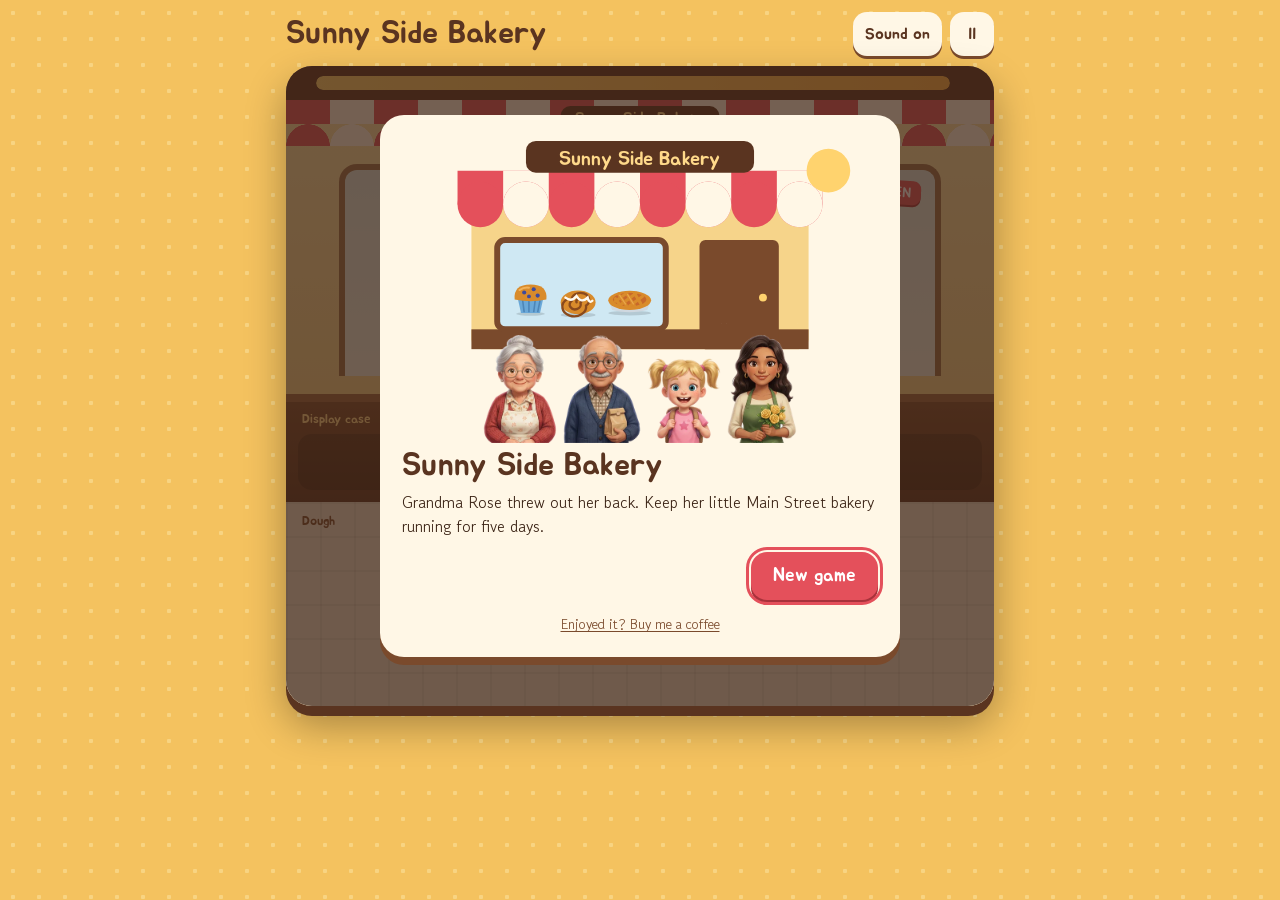
==== commit 321006b1: "Add 3D character art with three expressions and ending scene Co-Authored-By: Claude Opus 5.5 <norepl" ====
--- a/index.html
+++ b/index.html
@@ -38,10 +38,10 @@
  -webkit-mask:radial-gradient(circle 22px at 22px 24px,#000 98%,transparent) 0 22px/44px 46px repeat-x,linear-gradient(#000,#000) 0 0/100% 24px no-repeat;
  mask:radial-gradient(circle 22px at 22px 24px,#000 98%,transparent) 0 22px/44px 46px repeat-x,linear-gradient(#000,#000) 0 0/100% 24px no-repeat}
 .sign{position:absolute;top:6px;left:50%;transform:translateX(-50%);background:var(--cocoa);color:#ffd98a;font:16px Jua,sans-serif;padding:2px 14px;border-radius:10px;white-space:nowrap;z-index:1}
-.street{display:grid;grid-template-columns:repeat(3,minmax(0,1fr));gap:8px;min-height:212px;align-items:end;position:relative}
+.street{display:grid;grid-template-columns:repeat(3,minmax(0,1fr));gap:8px;min-height:236px;align-items:end;position:relative}
 .street::before{content:"";position:absolute;inset:6px 6% 18px;border-radius:18px 18px 0 0;background:linear-gradient(#cfe8f3,#eaf6fa);border:6px solid var(--cocoa2);border-bottom:0;opacity:.75}
 .street::after{content:"OPEN";position:absolute;top:22px;right:9%;background:#e4505b;color:#fff;font:14px Jua,sans-serif;padding:3px 10px;border-radius:8px;transform:rotate(4deg);box-shadow:0 2px 0 #a8323b}
-.spot{position:relative;display:flex;justify-content:center;align-items:flex-end;height:212px}
+.spot{position:relative;display:flex;justify-content:center;align-items:flex-end;height:236px}
 .cust{position:relative;display:flex;flex-direction:column;align-items:center;width:100%;max-width:150px;animation:in .45s ease-out;cursor:pointer}
 .cust.out{animation:out .6s ease-in forwards;pointer-events:none}
 @keyframes in{from{transform:translateY(40px);opacity:0}}
@@ -51,7 +51,14 @@
 .bubble svg{width:40px;height:28px}
 .cust.ready .bubble{box-shadow:0 0 0 3px var(--leaf),0 3px 0 #0002;animation:pulse 1s infinite}
 @keyframes pulse{50%{transform:scale(1.07)}}
-.face{width:86px;height:96px}
+.face{width:104px;height:124px;display:flex;align-items:flex-end;justify-content:center}
+.pt{max-width:100%;max-height:100%;object-fit:contain;object-position:bottom;user-select:none;-webkit-user-drag:none}
+.cust.sad .face{animation:shake .4s}
+@keyframes shake{25%{transform:translateX(-5px)}75%{transform:translateX(5px)}}
+.cust.yay .face{animation:hop .45s}
+@keyframes hop{50%{transform:translateY(-12px)}}
+.cast{display:flex;justify-content:center;gap:4px;margin:-46px 0 6px;position:relative}
+.cast img{height:120px;width:auto}
 .tag{position:absolute;top:-22px;background:var(--berry);color:#fff;font:13px Jua,sans-serif;padding:1px 9px;border-radius:9px;white-space:nowrap}
 .pat{width:74px;height:8px;background:#0002;border-radius:6px;overflow:hidden;margin-top:2px}
 .pat i{display:block;height:100%;background:var(--leaf);border-radius:6px}
@@ -98,9 +105,11 @@
 .card h2{font:32px/1.05 Jua,sans-serif;margin:0 0 8px;color:var(--cocoa);text-wrap:balance}
 .card p{margin:0 0 12px}
 .story{display:grid;grid-template-columns:96px minmax(0,1fr);gap:14px;align-items:start}
+.duo{display:block;width:100%;max-height:240px;object-fit:contain;margin:-8px auto 10px}
+.story.wide{grid-template-columns:minmax(0,1fr)}
 .story .who{font:17px Jua,sans-serif;color:var(--berry);margin-bottom:4px}
 .story .txt{font-size:17px;min-height:78px}
-.story svg{width:96px;height:108px;background:var(--honey);border-radius:18px}
+.story .pt{width:96px;height:112px;object-fit:cover;object-position:top;background:var(--honey);border-radius:18px;max-height:none}
 .btn{display:inline-flex;align-items:center;justify-content:center;min-height:48px;padding:0 22px;border-radius:16px;background:var(--berry);color:#fff;font:19px Jua,sans-serif;box-shadow:0 4px 0 #a8323b}
 .btn:active{transform:translateY(3px);box-shadow:0 1px 0 #a8323b}
 .btn.alt{background:var(--cocoa2);box-shadow:0 4px 0 var(--cocoa)}
@@ -123,9 +132,9 @@
  .krow{grid-template-columns:minmax(0,1fr)}
  .doughs{grid-template-columns:repeat(4,minmax(0,1fr))}
  .dough{min-height:88px}.dough svg{width:46px;height:34px}.dough b{font-size:13px}
- .street,.spot{min-height:186px;height:186px}
- .face{width:66px;height:76px}.bubble svg{width:30px;height:22px}
- .story{grid-template-columns:70px minmax(0,1fr)}.story svg{width:70px;height:80px}
+ .street,.spot{min-height:204px;height:204px}
+ .face{width:80px;height:98px}.bubble svg{width:30px;height:22px}
+ .story{grid-template-columns:70px minmax(0,1fr)}.story .pt{width:72px;height:86px}.cast img{height:84px}
 }
 @media(prefers-reduced-motion:reduce){*{animation:none!important;transition:none!important}}
 </style>
@@ -205,24 +214,24 @@
  mina:{look:'mina',order:['roll'],name:{ko:'꽃집 마리아',en:'Maria the florist'},line:{ko:'시나몬 향 덕분에 아침이 행복해요.',en:'That cinnamon smell makes my whole morning.'}}};
 const NAMES={grandma:{ko:'로즈 할머니',en:'Grandma Rose'},park:{ko:'월터 할아버지',en:'Mr. Walter'},jiu:{ko:'꼬마 릴리',en:'Little Lily'},mina:{ko:'꽃집 마리아',en:'Maria the florist'},narr:{ko:'',en:''},me:{ko:'나',en:'Me'}};
 const STORY={
- intro:[['grandma','사랑하는 손주야. 할미가 허리를 삐끗해서 며칠 쉬어야 한단다.','Hi sweetheart. I threw out my back, so the doctor says I need a few days off.'],
-  ['grandma','그동안 메인 스트리트의 우리 빵집을 맡아 주겠니? 딱 닷새면 된단다.','Could you run the bakery on Main Street for me? Just five days.'],
+ intro:[['grandma','사랑하는 손주야. 할미가 허리를 삐끗해서 며칠 쉬어야 한단다.','Hi sweetheart. I threw out my back, so the doctor says I need a few days off.','sad'],
+  ['grandma','그동안 메인 스트리트의 우리 빵집을 맡아 주겠니? 딱 닷새면 된단다.','Could you run the bakery on Main Street for me? Just five days.','mid'],
   ['grandma','반죽을 눌러 오븐에 넣고, 노릇하게 반짝일 때 오븐을 눌러 꺼내렴.','Tap the dough to pop it in the oven. When it glows golden, tap the oven to take it out.'],
   ['grandma','그다음 손님을 누르면 주문한 걸 건네준단다. 너무 오래 두면 타 버리니 조심하고.','Then tap a customer to hand over their order. Leave it in too long and it burns, so keep an eye on it.'],
   ['grandma','단골손님들께 안부도 전해 주렴. 할미는 너를 믿는다.','Say hi to my regulars for me. I know you\'ll do great.']],
  0:[['park','자네가 로즈의 손주로구먼. 이 가게 블루베리 머핀은 내가 오십 년째 먹고 있지.','So you\'re Rose\'s grandkid. I\'ve had a blueberry muffin here every morning for fifty years.'],
-  ['park','로즈는... 아니, 할머니는 좀 괜찮으신가? 무리하지 말라고 꼭 전해 주게.','Is Rose... I mean, is your grandma doing all right? Tell her not to overdo it.'],
+  ['park','로즈는... 아니, 할머니는 좀 괜찮으신가? 무리하지 말라고 꼭 전해 주게.','Is Rose... I mean, is your grandma doing all right? Tell her not to overdo it.','sad'],
   ['narr','할아버지는 종이봉투를 한참 만지작거리다 문을 나섰다.','He fiddles with the paper bag for a long while before heading out the door.']],
  1:[['jiu','할머니 도넛 먹으면 스펠링 시험 백 점 맞아요! 진짜예요.','When I eat Grandma Rose\'s donuts, I ace my spelling test! It\'s true!'],
-  ['jiu','근데요, 월터 할아버지가 매일 아침 할머니 언제 오시냐고 물어봐요.','And guess what? Mr. Walter asks every single morning when she\'s coming back.'],
+  ['jiu','근데요, 월터 할아버지가 매일 아침 할머니 언제 오시냐고 물어봐요.','And guess what? Mr. Walter asks every single morning when she\'s coming back.','mid'],
   ['narr','릴리가 크레용 그림 한 장을 건넸다. 빵집 창문 안에 할머니와 할아버지가 나란히 웃고 있다.','Lily hands you a crayon drawing. In the bakery window, Grandma Rose and Mr. Walter are smiling side by side.']],
  2:[['mina','옆집 꽃집이에요. 월터 할아버지가 매년 할머니 생신에 노란 장미를 사 가세요.','I run the flower shop next door. Every year on Rose\'s birthday, Mr. Walter buys yellow roses.'],
-  ['mina','카드엔 이름을 절대 안 쓰시고요. 할머니는 아마 모르실걸요.','He never signs the card. I bet she has no idea.'],
+  ['mina','카드엔 이름을 절대 안 쓰시고요. 할머니는 아마 모르실걸요.','He never signs the card. I bet she has no idea.','mid'],
   ['narr','가게를 정리하다 낡은 레시피 카드를 찾았다. "애플파이. 1974년 카운티 페어, 그가 좋아하던 맛."','While tidying up, you find an old recipe card: "Apple pie. County fair, 1974. His favorite."'],
   ['narr','새 메뉴가 열렸다: 애플파이!','New menu item unlocked: Apple pie!']],
  3:[['grandma','얘야, 온 동네에 소문이 다 났더라. 우리 손주 빵이 맛있다고.','Honey, the whole town is talking. They say my grandkid\'s baking is the real deal.'],
   ['grandma','내일은 가을 축제란다. 할미도 잠깐 나가 보마.','Tomorrow is the Fall Festival. I might stop by for a little while.'],
-  ['grandma','...월터도 오려나? 아니다, 아무것도 아니다. 호호.','...Do you think Walter will be there? Oh, never mind me.']],
+  ['grandma','...월터도 오려나? 아니다, 아무것도 아니다. 호호.','...Do you think Walter will be there? Oh, never mind me.','mid']],
  4:[['narr','축제가 끝나 갈 무렵, 할머니가 지팡이를 짚고 빵집 문을 열었다. 종이 딸랑 울렸다.','As the festival winds down, the bell over the door jingles. Grandma Rose walks in with her cane.'],
   ['park','로즈. 오십 년 동안 하고 싶던 말이 있소. 당신 빵이 세상에서 제일 맛있소.','Rose. I\'ve wanted to say this for fifty years. Your baking is the best in the world.'],
   ['grandma','그 말 하는 데 오십 년이나 걸렸어요? 파이나 드세요, 노란 장미 아저씨.','Fifty years to say that? Sit down and have some pie, Mr. Yellow Roses.'],
@@ -240,19 +249,13 @@
  if(type==='muffin')return`<svg viewBox="0 0 64 46"><ellipse cx="32" cy="43" rx="18" ry="2.5" fill="#0002"/><path d="M16 24H48L44 42H20Z" fill="#6aa8d8"/><path d="M22 25L24 41M30 25V41M38 25L36 41M44 26L41 41" stroke="#4d86b8" stroke-width="2"/><path d="M12 25Q10 6 32 6Q54 6 52 25Q32 29 12 25Z" fill="${c}"/>${bt?'':'<g fill="#3d4a9e"><circle cx="24" cy="16" r="2.6"/><circle cx="36" cy="12" r="2.6"/><circle cx="41" cy="20" r="2.6"/><circle cx="30" cy="21" r="2.4"/></g>'}<path d="M18 13Q24 9 30 10" stroke="${hl}" stroke-width="2.5" fill="none" stroke-linecap="round"/></svg>`;
  if(type==='roll')return`<svg viewBox="0 0 64 46"><ellipse cx="32" cy="42" rx="22" ry="3" fill="#0002"/><ellipse cx="32" cy="26" rx="22" ry="15" fill="${c}"/><path d="M32 26m-2 0a3 3 0 1 1 5 1a7 6 0 1 1 -11 -3a11 9 0 1 1 18 6a15 12 0 1 1 -24 -8" stroke="${bt?'#2a160b':'#8a4a1c'}" stroke-width="3" fill="none" stroke-linecap="round"/>${raw||bt?'':'<path d="M16 20Q24 26 30 18Q36 28 44 20Q46 28 50 24" stroke="#fffaf0" stroke-width="3" fill="none" stroke-linecap="round"/>'}</svg>`;
  return`<svg viewBox="0 0 64 46"><ellipse cx="32" cy="42" rx="27" ry="3" fill="#0002"/><path d="M5 26L10 38Q32 44 54 38L59 26Z" fill="#cfd8e0"/><ellipse cx="32" cy="26" rx="27" ry="12" fill="${c}"/><ellipse cx="32" cy="25" rx="21" ry="8.5" fill="${bt?'#3a2010':raw?'#e8c98a':'#c8682a'}"/><g stroke="${c}" stroke-width="4" stroke-linecap="round"><path d="M18 18L28 33M28 17L38 33M38 17L46 30M14 24L20 32"/><path d="M14 27L28 17M20 32L40 17M32 33L48 21"/></g>${bt?'':'<g stroke="'+hl+'" stroke-width="1.4" opacity=".7"><path d="M19 19L27 31M29 18L37 31"/></g>'}</svg>`;}
-function face(k,mood){const l=typeof k==='string'?LOOK[k]:k;let back='',front='';const h=l.hair;
- const cap=`<path d="M18 42Q18 18 40 18Q62 18 62 42Q56 28 40 28Q24 28 18 42Z" fill="${h}"/>`;
- if(l.st===0)front=cap;
- if(l.st===1){back=`<path d="M17 42Q14 78 26 82H54Q66 78 63 42Z" fill="${h}"/>`;front=cap;}
- if(l.st===2)front=`<circle cx="40" cy="15" r="9" fill="${h}"/>`+cap;
- if(l.st===3)front=`<path d="M18 46Q17 32 23 30L25 46ZM62 46Q63 32 57 30L55 46Z" fill="${h}"/><path d="M33 51Q40 48 47 51Q40 54 33 51Z" fill="${h}"/>`;
- if(l.st===4){back=`<circle cx="15" cy="44" r="8" fill="${h}"/><circle cx="65" cy="44" r="8" fill="${h}"/>`;front=cap;}
- const m=mood==='sad'?'M33 58Q40 52 47 58':mood==='mid'?'M35 56H45':'M33 54Q40 61 47 54';
- const gl=l.gl?'<g fill="none" stroke="#3a2214" stroke-width="1.8"><circle cx="32" cy="44" r="6"/><circle cx="48" cy="44" r="6"/><path d="M38 44H42"/></g>':'';
- return`<svg viewBox="${l.kid?'-10 -16 100 116':'0 0 80 100'}" aria-hidden="true"><path d="M12 100Q12 70 40 68Q68 70 68 100Z" fill="${l.shirt}"/><rect x="34" y="60" width="12" height="10" fill="${l.skin}"/>${back}<circle cx="40" cy="42" r="22" fill="${l.skin}"/>${front}<circle cx="32" cy="44" r="2.6" fill="#2b1d14"/><circle cx="48" cy="44" r="2.6" fill="#2b1d14"/><circle cx="27" cy="51" r="3.5" fill="#f28b8b" opacity=".45"/><circle cx="53" cy="51" r="3.5" fill="#f28b8b" opacity=".45"/><path d="${m}" stroke="#2b1d14" stroke-width="2.4" fill="none" stroke-linecap="round"/>${gl}</svg>`;}
+const IMG={grandma:'grandma',me:'me',park:'walter',jiu:'lily',mina:'maria'};
+function face(k,mood){const m=mood==='sad'||mood==='mid'?mood:'happy';return`<img class="pt" src="img/${IMG[k]||k}-${m}.webp" alt="" draggable="false">`;}
+const duo='<img class="duo" src="img/ending-couple.webp" alt="Grandma Rose laughing as Mr. Walter offers her yellow roses">';
+['happy','mid','sad'].forEach(m=>['walter','lily','maria','c1','c2','c3','c4','c5','c6'].forEach(n=>{const i=new Image();i.src=`img/${n}-${m}.webp`;}));
 const coin='<span class="coin">$</span>';
 const star=on=>`<svg viewBox="0 0 24 24"><path d="M12 2l2.9 6.3 6.9.7-5.2 4.6 1.5 6.8L12 17l-6.1 3.4 1.5-6.8L2.2 9l6.9-.7z" fill="${on?'#ffc83d':'#e6d7bd'}" stroke="${on?'#c98a10':'#cbb995'}" stroke-width="1.2" stroke-linejoin="round"/></svg>`;
-const hero=`<svg class="hero" viewBox="0 0 480 230" aria-hidden="true"><rect x="70" y="60" width="340" height="160" rx="10" fill="#f6d48a"/><rect x="70" y="200" width="340" height="20" fill="#7a4a2c"/><path d="M56 40H424V74H56Z" fill="#e4505b"/><g fill="#fff7e6">${[0,1,2,3].map(i=>`<rect x="${102+i*92}" y="40" width="46" height="34"/>`).join('')}</g><g fill="#e4505b">${[0,1,2,3,4,5,6,7].map(i=>`<circle cx="${79+i*46}" cy="74" r="23"/>`).join('')}</g><g fill="#fff7e6">${[1,3,5,7].map(i=>`<circle cx="${79+i*46}" cy="74" r="23"/>`).join('')}</g><rect x="125" y="10" width="230" height="32" rx="10" fill="#5a3420"/><text x="240" y="34" text-anchor="middle" font-family="Jua" font-size="20" fill="#ffd98a">${T('title')}</text><rect x="96" y="110" width="170" height="90" rx="8" fill="#cfe8f3" stroke="#7a4a2c" stroke-width="6"/><rect x="300" y="110" width="80" height="110" rx="6" fill="#7a4a2c"/><circle cx="364" cy="168" r="4" fill="#ffd36e"/><g transform="translate(104 150) scale(.8)">${bread('muffin','gold').replace(/<\/?svg[^>]*>/g,'')}</g><g transform="translate(152 152) scale(.8)">${bread('roll','gold').replace(/<\/?svg[^>]*>/g,'')}</g><g transform="translate(204 150) scale(.8)">${bread('pie','gold').replace(/<\/?svg[^>]*>/g,'')}</g><circle cx="430" cy="40" r="22" fill="#ffd36e"/></svg>`;
+const hero=`<svg class="hero" viewBox="0 0 480 230" aria-hidden="true"><rect x="70" y="60" width="340" height="160" rx="10" fill="#f6d48a"/><rect x="70" y="200" width="340" height="20" fill="#7a4a2c"/><path d="M56 40H424V74H56Z" fill="#e4505b"/><g fill="#fff7e6">${[0,1,2,3].map(i=>`<rect x="${102+i*92}" y="40" width="46" height="34"/>`).join('')}</g><g fill="#e4505b">${[0,1,2,3,4,5,6,7].map(i=>`<circle cx="${79+i*46}" cy="74" r="23"/>`).join('')}</g><g fill="#fff7e6">${[1,3,5,7].map(i=>`<circle cx="${79+i*46}" cy="74" r="23"/>`).join('')}</g><rect x="125" y="10" width="230" height="32" rx="10" fill="#5a3420"/><text x="240" y="34" text-anchor="middle" font-family="Jua, sans-serif" font-size="20" fill="#ffd98a">${T('title')}</text><rect x="96" y="110" width="170" height="90" rx="8" fill="#cfe8f3" stroke="#7a4a2c" stroke-width="6"/><rect x="300" y="110" width="80" height="110" rx="6" fill="#7a4a2c"/><circle cx="364" cy="168" r="4" fill="#ffd36e"/><g transform="translate(104 150) scale(.8)">${bread('muffin','gold').replace(/<\/?svg[^>]*>/g,'')}</g><g transform="translate(152 152) scale(.8)">${bread('roll','gold').replace(/<\/?svg[^>]*>/g,'')}</g><g transform="translate(204 150) scale(.8)">${bread('pie','gold').replace(/<\/?svg[^>]*>/g,'')}</g><circle cx="430" cy="40" r="22" fill="#ffd36e"/></svg>`;
 
 /* sound */
 let AC;function snd(k){if(muted)return;try{AC=AC||new(window.AudioContext||window.webkitAudioContext)();const seq={put:[[520,.06]],ding:[[880,.08],[1320,.14]],coin:[[988,.06],[1319,.12]],bad:[[170,.22]],tap:[[360,.04]]}[k];let t=AC.currentTime;for(const[f,d]of seq){const o=AC.createOscillator(),g=AC.createGain();o.type=k==='bad'?'sawtooth':'triangle';o.frequency.value=f;g.gain.setValueAtTime(.12,t);g.gain.exponentialRampToValueAtTime(.001,t+d);o.connect(g).connect(AC.destination);o.start(t);o.stop(t+d+.02);t+=d*.85;}}catch(e){}}
@@ -279,11 +282,11 @@
  const s=street.children[i],c=S.cust[i];
  if(!c){s.innerHTML='';return;}
  const mood=c.leaving?(c.happy?'happy':'sad'):'mid';
- s.innerHTML=`<div class="cust${c.leaving?' out':''}">${c.reg?`<span class="tag">${REG[c.reg].name[lang]}</span>`:''}<div class="bubble">${c.order.map(b=>bread(b,'gold')).join('')}</div><div class="face">${face(c.look,c.leaving?mood:'happy')}</div><div class="pat"><i></i></div></div>`;markReady();}
+ s.innerHTML=`<div class="cust${c.leaving?(c.happy?' out yay':' out sad'):''}">${c.reg?`<span class="tag">${REG[c.reg].name[lang]}</span>`:''}<div class="bubble">${c.leaving?(c.happy?'<svg viewBox="0 0 24 24" style="width:30px;height:28px"><path d="M12 21s-8-5.2-8-11a4.5 4.5 0 0 1 8-2.8A4.5 4.5 0 0 1 20 10c0 5.8-8 11-8 11z" fill="#e4505b"/></svg>':'<svg viewBox="0 0 32 24" style="width:36px;height:28px"><path d="M8 18a6 6 0 0 1 1-11.9A7 7 0 0 1 22 5a5.5 5.5 0 0 1 2 10.6V18z" fill="#9aa3ad"/><path d="M10 20l-1 3M16 20l-1 3M22 20l-1 3" stroke="#6aa8d8" stroke-width="2" stroke-linecap="round"/></svg>'):c.order.map(b=>bread(b,'gold')).join('')}</div><div class="face">${face(c.look,c.leaving?mood:'mid')}</div><div class="pat"><i></i></div></div>`;markReady();}
 
 function canServe(order){const pool=S.tray.map(x=>x.type);for(const b of order){const k=pool.indexOf(b);if(k<0)return false;pool.splice(k,1);}return true;}
 const rnd=a=>a[Math.floor(Math.random()*a.length)];
-function randLook(){return{skin:rnd(['#f6d2b0','#e8b98f','#c98e63','#8d5a3b','#f3ccaa']),hair:rnd(['#2e1d12','#5a3420','#c88a3a','#1a1a1a','#8a3a2a','#d9b56a']),st:rnd([0,0,1,1,4]),shirt:rnd(['#4f8fd6','#e07a5f','#7fb069','#b07ad6','#f2c14e','#5bc0be','#e4505b']),gl:Math.random()<.2,kid:Math.random()<.18};}
+function randLook(){const used=S.cust.filter(Boolean).map(c=>c.look);const pool=['c1','c2','c3','c4','c5','c6'].filter(x=>!used.includes(x));return rnd(pool.length?pool:['c1','c2','c3','c4','c5','c6']);}
 function spawn(reg){const i=S.cust.findIndex(c=>!c);if(i<0)return false;const d=D();let order;
  if(reg)order=REG[reg].order.slice();else{const n=Math.random()<d.multi?(S.d===4&&Math.random()<.3?3:2):1;order=[];for(let k=0;k<n;k++){let b=rnd(d.breads);if(b==='pie'&&(order.length||Math.random()<.5))b=rnd(d.breads.filter(x=>x!=='pie'));order.push(b);}}
  const max=(d.pat+order.length*4)*(G.up.cozy?1.35:1)*(reg?1.3:1);
@@ -329,11 +332,11 @@
 function hideOv(){$('ov').classList.remove('on');}
 function title(){S=null;applyLang();$('street').innerHTML='';$('tray').innerHTML='';$('doughs').innerHTML='';$('ovens').innerHTML='';$('hDay').textContent='';$('hGoal').textContent='';$('hWallet').innerHTML='';
  const sv=store.get('save');
- showOv(`${hero}<h2>${T('title')}</h2><p>${T('sub')}</p><div class="row">${sv&&sv.day>0&&sv.day<5?`<button class="btn alt" data-a="cont">${T('cont')(sv.day+1)}</button>`:''}<button class="btn" data-a="new">${T('start')}</button></div><a class="cof" href="https://buymeacoffee.com/henryyu" target="_blank" rel="noopener">${T('cof')}</a>`,
+ showOv(`${hero}<div class="cast">${['grandma','park','jiu','mina'].map(k=>face(k)).join('')}</div><h2>${T('title')}</h2><p>${T('sub')}</p><div class="row">${sv&&sv.day>0&&sv.day<5?`<button class="btn alt" data-a="cont">${T('cont')(sv.day+1)}</button>`:''}<button class="btn" data-a="new">${T('start')}</button></div><a class="cof" href="https://buymeacoffee.com/henryyu" target="_blank" rel="noopener">${T('cof')}</a>`,
  {new:()=>{G={day:0,coins:0,up:{},stars:[]};story('intro',()=>dayCard());},cont:()=>{G=sv;dayCard();}});}
 function story(key,cb){const lines=STORY[key];let i=0;
- const show=()=>{const[w,ko,en]=lines[i];const who=w==='narr'?'':NAMES[w][lang];
-  showOv(`<div class="story">${w==='narr'?face('me','happy'):face(w,'happy')}<div><div class="who">${who||'&nbsp;'}</div><div class="txt">${lang==='ko'?ko:en}</div></div></div><div class="row"><button class="btn" data-a="n">${T('next')}</button></div>`,{n:()=>{i++;i<lines.length?show():cb();}});};show();}
+ const show=()=>{const[w,ko,en,md]=lines[i];const who=w==='narr'?'':NAMES[w][lang];
+  showOv(`${key===4?duo:''}<div class="story${key===4?' wide':''}">${key===4?'':w==='narr'?face('me','mid'):face(w,md||'happy')}<div><div class="who">${who||'&nbsp;'}</div><div class="txt">${lang==='ko'?ko:en}</div></div></div><div class="row"><button class="btn" data-a="n">${T('next')}</button></div>`,{n:()=>{i++;i<lines.length?show():cb();}});};show();}
 function dayCard(){const d=DAYS[G.day];const nb=d.nb;
  S={d:G.day,time:d.dur,ovens:Array(nOvens()).fill(null),tray:[],cust:[null,null,null],regs:[],earn:0,run:false};renderAll();
  showOv(`<h2>${T('day')(G.day+1)}</h2>${nb?`<div class="newb">${bread(nb,'gold')}<div><b>${T('newBread')}</b><br>${B[nb][lang]} ${coin.replace('class="coin"','class="coin" style="vertical-align:-3px"')} ${B[nb].price}</div></div>`:''}<div class="stat"><span>${T('target')}</span><b>${d.target}</b></div><p>${T('how')}</p><div class="row"><button class="btn" data-a="go">${T('startDay')}</button></div>`,{go:()=>startDay(G.day)});}
@@ -344,7 +347,7 @@
 function shop(){const h=`<h2>${T('shop')}</h2><p>${T('shopSub')}</p><div class="stat"><span>${T('wallet')}</span><b>${G.coins}</b></div>${UP.map(u=>{const own=G.up[u.id];return`<div class="up"><div><b>${u[lang][0]}</b><small>${u[lang][1]}</small></div><button class="btn ${own?'alt':''}" data-a="buy" data-id="${u.id}" ${own||G.coins<u.cost?'disabled':''}>${own?T('owned'):coin+u.cost}</button></div>`;}).join('')}<div class="row"><button class="btn" data-a="n">${T('toNext')}</button></div>`;
  showOv(h,{buy:b=>{const u=UP.find(x=>x.id===b.dataset.id);if(G.coins>=u.cost&&!G.up[u.id]){G.coins-=u.cost;G.up[u.id]=1;snd('coin');shop();hud();}},n:()=>{G.day=S.d+1;store.set('save',G);dayCard();}});}
 function ending(){store.set('save',null);const tot=G.stars.reduce((a,b)=>a+(b||0),0);
- showOv(`<div class="story">${face('grandma','happy')}<div><h2>${T('fin')}</h2><p>${T('finSub')}</p></div></div><div class="stat"><span>${T('total')}</span><b>${tot} / 15</b></div><div class="stars">${G.stars.map(s=>`<span style="display:flex;flex-direction:column;align-items:center;font:13px Jua,sans-serif">${star(s>=2)}${s||0}/3</span>`).join('')}</div><div class="row"><button class="btn" data-a="r">${T('replay')}</button></div><a class="cof" href="https://buymeacoffee.com/henryyu" target="_blank" rel="noopener">${T('cof')}</a>`,{r:title});}
+ showOv(`${duo}<div class="story wide"><div><h2>${T('fin')}</h2><p>${T('finSub')}</p></div></div><div class="stat"><span>${T('total')}</span><b>${tot} / 15</b></div><div class="stars">${G.stars.map(s=>`<span style="display:flex;flex-direction:column;align-items:center;font:13px Jua,sans-serif">${star(s>=2)}${s||0}/3</span>`).join('')}</div><div class="row"><button class="btn" data-a="r">${T('replay')}</button></div><a class="cof" href="https://buymeacoffee.com/henryyu" target="_blank" rel="noopener">${T('cof')}</a>`,{r:title});}
 
 /* top buttons */
 $('bSnd').onclick=()=>{muted=!muted;store.set('muted',muted);applyLang();snd('tap');};
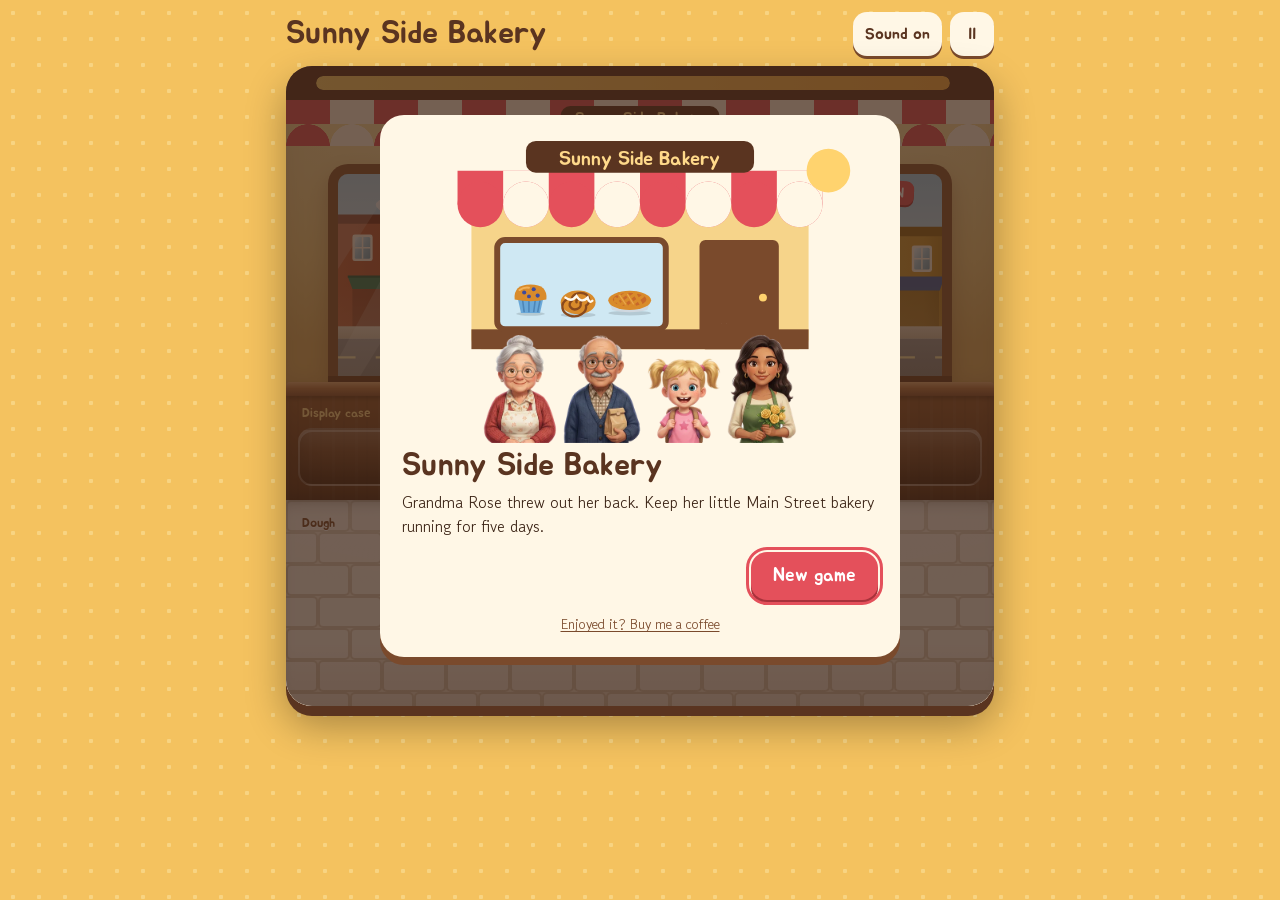
==== commit 79cafe42: "Add 3D-style shop scene and a skip button for story scenes Co-Authored-By: Claude Opus 5.5 <noreply@" ====
--- a/index.html
+++ b/index.html
@@ -33,14 +33,16 @@
 .tbar i{display:block;height:100%;width:100%;background:linear-gradient(90deg,#ffd36e,#ffb347);border-radius:9px}
 .hud .goal,.hud .wallet{display:flex;align-items:center;gap:5px;white-space:nowrap}
 .coin{display:inline-grid;place-items:center;width:20px;height:20px;flex:none;border-radius:50%;background:#7fb069;color:#fff;font:13px/1 Jua,sans-serif;vertical-align:-3px}
-.shop{position:relative;padding:58px 12px 0;background:linear-gradient(#fbe4a8,#f6d48a)}
+.shop{position:relative;padding:58px 12px 0;background:radial-gradient(120% 90% at 50% 0%,#fff1c4,#f3cf82 70%,#e2b465);box-shadow:inset 0 -18px 30px -18px #7a4a2c88}
+.win{position:absolute;left:6%;right:6%;top:64px;bottom:18px;border-radius:20px 20px 0 0;overflow:hidden;border:10px solid #8a5634;border-bottom:0;box-shadow:inset 0 0 0 3px #b77a4c,inset 0 10px 24px #0004,0 6px 0 #6b3f22,0 10px 20px #7a4a2c55;background:linear-gradient(#a4d4ee,#fff2d6)}
+.win::after{content:"";position:absolute;inset:0;background:linear-gradient(180deg,#0000 55%,#fde8b833);pointer-events:none}
+.scene{position:absolute;inset:0;width:100%;height:100%;display:block}
 .awning{position:absolute;inset:0 0 auto;height:46px;background:repeating-linear-gradient(90deg,var(--berry) 0 44px,var(--cream) 44px 88px);
  -webkit-mask:radial-gradient(circle 22px at 22px 24px,#000 98%,transparent) 0 22px/44px 46px repeat-x,linear-gradient(#000,#000) 0 0/100% 24px no-repeat;
  mask:radial-gradient(circle 22px at 22px 24px,#000 98%,transparent) 0 22px/44px 46px repeat-x,linear-gradient(#000,#000) 0 0/100% 24px no-repeat}
 .sign{position:absolute;top:6px;left:50%;transform:translateX(-50%);background:var(--cocoa);color:#ffd98a;font:16px Jua,sans-serif;padding:2px 14px;border-radius:10px;white-space:nowrap;z-index:1}
-.street{display:grid;grid-template-columns:repeat(3,minmax(0,1fr));gap:8px;min-height:236px;align-items:end;position:relative}
-.street::before{content:"";position:absolute;inset:6px 6% 18px;border-radius:18px 18px 0 0;background:linear-gradient(#cfe8f3,#eaf6fa);border:6px solid var(--cocoa2);border-bottom:0;opacity:.75}
-.street::after{content:"OPEN";position:absolute;top:22px;right:9%;background:#e4505b;color:#fff;font:14px Jua,sans-serif;padding:3px 10px;border-radius:8px;transform:rotate(4deg);box-shadow:0 2px 0 #a8323b}
+.street{display:grid;grid-template-columns:repeat(3,minmax(0,1fr));gap:8px;min-height:236px;align-items:end;position:relative;z-index:1}
+.street::after{content:"OPEN";position:absolute;top:22px;right:10%;z-index:2;background:#e4505b;color:#fff;font:14px Jua,sans-serif;padding:3px 10px;border-radius:8px;transform:rotate(4deg);box-shadow:0 2px 0 #a8323b}
 .spot{position:relative;display:flex;justify-content:center;align-items:flex-end;height:236px}
 .cust{position:relative;display:flex;flex-direction:column;align-items:center;width:100%;max-width:150px;animation:in .45s ease-out;cursor:pointer}
 .cust.out{animation:out .6s ease-in forwards;pointer-events:none}
@@ -63,37 +65,41 @@
 .pat{width:74px;height:8px;background:#0002;border-radius:6px;overflow:hidden;margin-top:2px}
 .pat i{display:block;height:100%;background:var(--leaf);border-radius:6px}
 .pat i.low{background:var(--berry)}
-.counter{position:relative;background:linear-gradient(var(--cocoa2),var(--cocoa));padding:10px 12px 12px;border-top:8px solid #9a6440}
+.counter{position:relative;z-index:2;padding:12px 12px 14px;background:repeating-linear-gradient(90deg,#ffffff07 0 3px,#0000 3px 11px,#00000009 11px 13px,#0000 13px 23px),linear-gradient(#94592f,#6e3f20 60%,#5a321a);box-shadow:0 -4px 10px #0003,inset 0 -6px 12px #0003}
+.counter::before{content:"";position:absolute;left:0;right:0;top:-12px;height:14px;background:linear-gradient(#e7b07a,#b97845 45%,#8a5332);box-shadow:0 3px 4px #0004;border-radius:4px 4px 0 0}
 .lab{font:13px Jua,sans-serif;color:#ffd98a;margin:0 0 6px 4px}
-.tray{display:flex;gap:6px;flex-wrap:wrap;min-height:56px;background:#0003;border-radius:14px;padding:6px}
-.ti{width:58px;height:44px;background:#fff3;border-radius:10px;display:grid;place-items:center;position:relative}
-.ti.e{background:#ffffff12;border:2px dashed #fff3}
+.tray{position:relative;display:flex;gap:6px;flex-wrap:wrap;min-height:58px;border-radius:14px;padding:7px;background:linear-gradient(#fff3,#ffffff0d 40%,#0002);border:2px solid #ffffff40;box-shadow:inset 0 2px 0 #ffffff55,inset 0 -10px 18px #0003}
+.tray::after{content:"";position:absolute;inset:0;border-radius:12px;background:linear-gradient(115deg,#0000 30%,#ffffff2a 38%,#0000 46%,#0000 70%,#ffffff1c 76%,#0000 82%);pointer-events:none}
+.ti{width:58px;height:44px;background:radial-gradient(ellipse at 50% 80%,#ffffffb0,#fff6e6 70%);box-shadow:0 2px 0 #0003;border-radius:50%/40%;display:grid;place-items:center;position:relative}
+.ti.e{background:#ffffff14;border:2px dashed #fff4;box-shadow:none}
 .ti svg{width:52px;height:36px}
 .ti.pf::after{content:"";position:absolute;top:3px;right:4px;width:9px;height:9px;background:#fff6a8;clip-path:polygon(50% 0,62% 38%,100% 50%,62% 62%,50% 100%,38% 62%,0 50%,38% 38%)}
-.kitchen{flex:1;padding:12px;background:#efe2cf;background-image:linear-gradient(#0000000d 2px,transparent 2px),linear-gradient(90deg,#0000000d 2px,transparent 2px);background-size:34px 34px}
-.kitchen .lab{color:var(--cocoa2)}
+.kitchen{flex:1;padding:16px 12px 14px;background:radial-gradient(120% 80% at 50% 0%,#fff8,#0000 60%),linear-gradient(#0000 70%,#7a4a2c22),url("data:image/svg+xml,%3Csvg xmlns='http://www.w3.org/2000/svg' width='64' height='64'%3E%3Cg fill='%23f7f1e8' stroke='%23d8cbb8' stroke-width='2'%3E%3Crect x='1' y='1' width='62' height='30' rx='4'/%3E%3Crect x='-31' y='33' width='62' height='30' rx='4'/%3E%3Crect x='33' y='33' width='62' height='30' rx='4'/%3E%3C/g%3E%3C/svg%3E") 0 0/64px 64px,#efe5d6;box-shadow:inset 0 10px 16px -8px #0004}
+.kitchen .lab{color:var(--cocoa2);text-shadow:0 1px 0 #fff}
 .krow{display:grid;grid-template-columns:minmax(0,2fr) minmax(0,3fr);gap:12px}
 .doughs{display:grid;grid-template-columns:repeat(2,minmax(0,1fr));gap:8px;align-content:start}
-.dough{background:var(--cream);border-radius:16px;padding:6px 4px 8px;box-shadow:0 4px 0 #c9a77e;display:flex;flex-direction:column;align-items:center;min-height:96px}
+.dough{background:radial-gradient(120% 90% at 50% 0%,#fffdf6,#f5e7c9);border-radius:16px;padding:6px 4px 8px;box-shadow:0 4px 0 #c9a77e,0 8px 14px #7a4a2c33,inset 0 1px 0 #fff;display:flex;flex-direction:column;align-items:center;min-height:96px}
 .dough:active{transform:translateY(3px);box-shadow:0 1px 0 #c9a77e}
 .dough svg{width:56px;height:40px}
 .dough b{font:15px Jua,sans-serif;font-weight:400;color:var(--cocoa);line-height:1.15;text-align:center}
 .dough small{display:flex;align-items:center;gap:3px;font-size:13px;color:var(--cocoa2)}
 .dough small .coin{width:16px;height:16px;font-size:11px}
 .ovens{display:grid;grid-template-columns:repeat(auto-fit,minmax(96px,1fr));gap:8px;align-content:start}
-.oven{background:linear-gradient(#55402f,#3b2a20);border-radius:18px;padding:8px;box-shadow:0 5px 0 #24170f;color:#ffe3b0;display:flex;flex-direction:column;align-items:center;gap:6px;min-height:150px}
-.oven::before{content:"";width:60%;height:6px;border-radius:4px;background:#8a6a52}
-.glass{width:100%;height:68px;border-radius:12px;background:#1d130d;display:grid;place-items:center;border:3px solid #8a6a52;transition:background .3s}
+.oven{background:linear-gradient(100deg,#eef1f4,#c3c9cf 35%,#e3e7eb 55%,#a9b0b7);border-radius:18px;padding:8px;box-shadow:0 6px 0 #7e858c,0 10px 16px #0003,inset 0 1px 0 #fff;color:#3a2214;display:flex;flex-direction:column;align-items:center;gap:6px;min-height:150px}
+.oven::before{content:"";width:64%;height:8px;border-radius:5px;background:linear-gradient(#fafbfc,#8d949b);box-shadow:0 2px 2px #0003}
+.glass{position:relative;width:100%;height:68px;border-radius:12px;background:radial-gradient(circle at 50% 80%,#3a2a20,#120c08);display:grid;place-items:center;border:3px solid #6d747b;box-shadow:inset 0 4px 10px #000a;transition:background .3s;overflow:hidden}
+.glass::after{content:"";position:absolute;inset:0;background:linear-gradient(120deg,#0000 30%,#ffffff26 40%,#0000 50%);pointer-events:none}
 .oven.b .glass{background:radial-gradient(circle at 50% 70%,#ffa040,#a2370f 75%)}
 .oven.p .glass{background:radial-gradient(circle at 50% 70%,#fff0a0,#e07a1c 75%);box-shadow:0 0 18px #ffd36e}
 .oven.x .glass{background:radial-gradient(#5a5a5a,#222)}
 .glass svg{width:64px;height:46px}
 .oven.p .glass svg{animation:pulse .7s infinite}
-.obar{width:100%;height:8px;background:#0006;border-radius:5px;position:relative;overflow:hidden}
+.obar{width:100%;height:8px;background:#0003;box-shadow:inset 0 1px 2px #0004;border-radius:5px;position:relative;overflow:hidden}
 .obar::after{content:"";position:absolute;left:71.4%;width:10.7%;top:0;bottom:0;background:#9ef08f66}
 .obar i{display:block;height:100%;width:0;background:#ffb347;border-radius:5px}
 .olab{font:14px Jua,sans-serif;text-align:center;line-height:1.15;min-height:17px}
-.oven.p .olab{color:#fff6a8}
+.oven.p .olab{color:#2d7a2d}
+.oven.x .olab{color:#a8323b}
 .float{position:absolute;font:20px Jua,sans-serif;color:#2d7a2d;pointer-events:none;animation:fl 1s ease-out forwards;z-index:5;text-shadow:0 2px 0 #fff}
 .float.bad{color:var(--berry)}
 @keyframes fl{to{transform:translateY(-46px);opacity:0}}
@@ -155,6 +161,7 @@
   </div>
   <section class="shop">
    <div class="awning"></div><div class="sign" id="sign">Sunny Side Bakery</div>
+   <div class="win"><svg class="scene" viewBox="0 0 800 260" preserveAspectRatio="xMidYMax slice" aria-hidden="true"><defs><linearGradient id="sky" x1="0" y1="0" x2="0" y2="1"><stop offset="0" stop-color="#9fd3f0"/><stop offset=".7" stop-color="#dff1f7"/><stop offset="1" stop-color="#fff2d6"/></linearGradient><linearGradient id="brick" x1="0" y1="0" x2="1" y2="0"><stop offset="0" stop-color="#c4613f"/><stop offset=".85" stop-color="#a94d31"/><stop offset="1" stop-color="#8a3c26"/></linearGradient><linearGradient id="creamB" x1="0" y1="0" x2="1" y2="0"><stop offset="0" stop-color="#f5e6c8"/><stop offset=".85" stop-color="#e6d2ab"/><stop offset="1" stop-color="#cdb68d"/></linearGradient><linearGradient id="tealB" x1="0" y1="0" x2="1" y2="0"><stop offset="0" stop-color="#5fa6a0"/><stop offset=".85" stop-color="#4b8d88"/><stop offset="1" stop-color="#3a726e"/></linearGradient><linearGradient id="mustB" x1="0" y1="0" x2="1" y2="0"><stop offset="0" stop-color="#e3b04b"/><stop offset=".85" stop-color="#cf9a35"/><stop offset="1" stop-color="#b07f24"/></linearGradient><linearGradient id="win" x1="0" y1="0" x2="1" y2="1"><stop offset="0" stop-color="#e9f6fb"/><stop offset=".5" stop-color="#9cc6d8"/><stop offset="1" stop-color="#6f9fb6"/></linearGradient><radialGradient id="leafO" cx=".35" cy=".3" r=".75"><stop offset="0" stop-color="#ffc96b"/><stop offset=".6" stop-color="#e8862f"/><stop offset="1" stop-color="#b9561c"/></radialGradient><radialGradient id="leafY" cx=".35" cy=".3" r=".75"><stop offset="0" stop-color="#fff0a0"/><stop offset=".6" stop-color="#f2c444"/><stop offset="1" stop-color="#c8901d"/></radialGradient><linearGradient id="road" x1="0" y1="0" x2="0" y2="1"><stop offset="0" stop-color="#8b8f96"/><stop offset="1" stop-color="#6c7077"/></linearGradient><linearGradient id="walk" x1="0" y1="0" x2="0" y2="1"><stop offset="0" stop-color="#e2d7c6"/><stop offset="1" stop-color="#c9bba5"/></linearGradient><g id="w"><rect width="26" height="34" rx="3" fill="#f7efe0"/><rect x="3" y="3" width="20" height="28" rx="2" fill="url(#win)"/><path d="M13 3V31M3 17H23" stroke="#f7efe0" stroke-width="2"/></g><g id="tree"><rect x="-5" y="20" width="10" height="60" rx="4" fill="#6b4329"/><circle cx="-22" cy="10" r="26" fill="url(#leafO)"/><circle cx="20" cy="6" r="28" fill="url(#leafY)"/><circle cx="0" cy="-16" r="30" fill="url(#leafO)"/></g></defs><rect width="800" height="260" fill="url(#sky)"/><ellipse cx="120" cy="40" rx="60" ry="16" fill="#fff" opacity=".75"/><ellipse cx="160" cy="34" rx="40" ry="14" fill="#fff" opacity=".75"/><ellipse cx="610" cy="56" rx="70" ry="15" fill="#fff" opacity=".6"/><rect x="10" y="60" width="190" height="140" fill="url(#brick)"/><rect x="4" y="52" width="202" height="12" rx="3" fill="#7a3422"/><rect x="200" y="86" width="170" height="114" fill="url(#creamB)"/><rect x="194" y="78" width="182" height="12" rx="3" fill="#b89c6c"/><rect x="370" y="46" width="200" height="154" fill="url(#tealB)"/><rect x="364" y="38" width="212" height="12" rx="3" fill="#2f5f5b"/><rect x="570" y="76" width="230" height="124" fill="url(#mustB)"/><rect x="564" y="68" width="236" height="12" rx="3" fill="#94681c"/><g><use href="#w" x="30" y="78"/><use href="#w" x="80" y="78"/><use href="#w" x="130" y="78"/><use href="#w" x="225" y="100"/><use href="#w" x="275" y="100"/><use href="#w" x="325" y="100"/><use href="#w" x="395" y="62"/><use href="#w" x="445" y="62"/><use href="#w" x="495" y="62"/><use href="#w" x="600" y="92"/><use href="#w" x="650" y="92"/><use href="#w" x="700" y="92"/><use href="#w" x="750" y="92"/></g><g><rect x="30" y="140" width="150" height="60" fill="#5a2a1a" opacity=".35"/><path d="M24 132H186L180 148H30Z" fill="#2f7d5b"/><path d="M24 132H186" stroke="#1f5c42" stroke-width="3"/><rect x="390" y="128" width="160" height="72" fill="#1f3e3c" opacity=".3"/><path d="M384 120H556L548 138H392Z" fill="#e8d9b8"/><g fill="#d24e4e"><path d="M392 120h20l-2 18h-16z"/><path d="M432 120h20l-1 18h-18z"/><path d="M472 120h20v18h-19z"/><path d="M512 120h20l1 18h-19z"/></g><rect x="595" y="140" width="190" height="60" fill="#5a3a10" opacity=".3"/><path d="M588 132H792L786 150H594Z" fill="#3c5fa0"/></g><rect y="196" width="800" height="16" fill="url(#walk)"/><rect y="212" width="800" height="48" fill="url(#road)"/><path d="M0 236H800" stroke="#f4e3a1" stroke-width="3" stroke-dasharray="34 26"/><use href="#tree" x="235" y="128"/><use href="#tree" x="610" y="124"/><g><rect x="402" y="120" width="6" height="80" fill="#2f3a3f"/><circle cx="405" cy="116" r="9" fill="#fff4c2" stroke="#2f3a3f" stroke-width="3"/></g><path d="M0 0L90 0L0 140Z M140 0H200L40 260H0Z" fill="#fff" opacity=".18"/><path d="M520 0H560L400 260H360Z" fill="#fff" opacity=".12"/></svg></div>
    <div class="street" id="street"></div>
   </section>
   <section class="counter">
@@ -180,12 +187,12 @@
 const L={
 ko:{title:'써니 베이커리',sub:'허리를 다친 로즈 할머니 대신, 닷새 동안 메인 스트리트의 동네 빵집을 지켜 주세요.',start:'새로 시작',cont:n=>`이어하기 (${n}일차)`,day:n=>`${n}일차`,goal:'오늘',wallet:'지갑',tray:'진열장',dough:'반죽',oven:'오븐',
  empty:'비어 있음',baking:'굽는 중',now:'지금!',done:'완성',burnt:'탔어요',notYet:'아직 덜 익었어요',trayFull:'진열대가 가득 찼어요',ovensFull:'오븐이 모두 사용 중이에요',missing:'진열대에 주문한 빵이 없어요',
- next:'다음',startDay:'영업 시작',newBread:'새 메뉴',target:'목표 매출',results:n=>`${n}일차 영업 마감`,served:'모신 손님',missed:'놓친 손님',earned:'오늘 매출',shop:'가게 꾸미기',shopSub:'모은 돈으로 빵집을 업그레이드하세요.',toNext:'다음 날로',owned:'보유 중',
+ next:'다음',skip:'건너뛰기',startDay:'영업 시작',newBread:'새 메뉴',target:'목표 매출',results:n=>`${n}일차 영업 마감`,served:'모신 손님',missed:'놓친 손님',earned:'오늘 매출',shop:'가게 꾸미기',shopSub:'모은 돈으로 빵집을 업그레이드하세요.',toNext:'다음 날로',owned:'보유 중',
  pause:'잠깐 쉬는 중',resume:'계속하기',restart:'처음 화면으로',total:'모은 별',replay:'처음부터 다시',combo:n=>`콤보 ${n}!`,perfect:'완벽!',burntT:'빵이 탔어요',tossed:'버렸어요',
  how:'반죽을 누르면 오븐에 들어가요. 반짝일 때 오븐을 눌러 꺼내고, 손님을 눌러 빵을 건네주세요.',sndOn:'소리 켬',sndOff:'소리 끔',fin:'써니 베이커리 이야기 끝',finSub:'로즈 할머니의 빵집은 오늘도 따뜻합니다.',cof:'게임이 마음에 드셨다면 커피 한 잔 사주세요',lvl:['조금 아쉬워요','잘했어요','최고의 하루']},
 en:{title:'Sunny Side Bakery',sub:'Grandma Rose threw out her back. Keep her little Main Street bakery running for five days.',start:'New game',cont:n=>`Continue (Day ${n})`,day:n=>`Day ${n}`,goal:'Today',wallet:'Wallet',tray:'Display case',dough:'Dough',oven:'Ovens',
  empty:'Empty',baking:'Baking',now:'Now!',done:'Ready',burnt:'Burnt',notYet:'Not baked yet',trayFull:'The display case is full',ovensFull:'All ovens are busy',missing:'That order isn\'t in the display case yet',
- next:'Next',startDay:'Open shop',newBread:'New on the menu',target:'Sales goal',results:n=>`Day ${n} closed`,served:'Customers served',missed:'Customers missed',earned:'Today\'s sales',shop:'Fix up the shop',shopSub:'Spend your coins to upgrade the bakery.',toNext:'Next day',owned:'Owned',
+ next:'Next',skip:'Skip story',startDay:'Open shop',newBread:'New on the menu',target:'Sales goal',results:n=>`Day ${n} closed`,served:'Customers served',missed:'Customers missed',earned:'Today\'s sales',shop:'Fix up the shop',shopSub:'Spend your coins to upgrade the bakery.',toNext:'Next day',owned:'Owned',
  pause:'Taking a break',resume:'Resume',restart:'Title screen',total:'Stars earned',replay:'Play again',combo:n=>`Combo ${n}!`,perfect:'Perfect!',burntT:'Burnt bread',tossed:'Tossed',
  how:'Tap dough to put it in an oven. Tap the oven when it glows, then tap a customer to hand over the bread.',sndOn:'Sound on',sndOff:'Sound off',fin:'The end of Sunny Side Bakery',finSub:'The bell on Main Street is ringing again.',cof:'Enjoyed it? Buy me a coffee',lvl:['Could be better','Nice work','Best day ever']}};
 const T=k=>L[lang][k];
@@ -328,7 +335,7 @@
 let tt;function toast(m){const t=$('toast');t.textContent=m;t.classList.add('on');clearTimeout(tt);tt=setTimeout(()=>t.classList.remove('on'),1700);}
 
 /* overlays */
-function showOv(h,acts){$('card').innerHTML=h;$('ov').classList.add('on');$('card').querySelectorAll('[data-a]').forEach(b=>b.onclick=()=>{snd('tap');acts[b.dataset.a]&&acts[b.dataset.a](b);});const f=$('card').querySelector('.btn:not(:disabled)');f&&f.focus({preventScroll:true});}
+function showOv(h,acts){$('card').innerHTML=h;$('ov').classList.add('on');$('card').querySelectorAll('[data-a]').forEach(b=>b.onclick=()=>{snd('tap');acts[b.dataset.a]&&acts[b.dataset.a](b);});const f=$('card').querySelector('.row .btn:last-child:not(:disabled)')||$('card').querySelector('.btn:not(:disabled)');f&&f.focus({preventScroll:true});}
 function hideOv(){$('ov').classList.remove('on');}
 function title(){S=null;applyLang();$('street').innerHTML='';$('tray').innerHTML='';$('doughs').innerHTML='';$('ovens').innerHTML='';$('hDay').textContent='';$('hGoal').textContent='';$('hWallet').innerHTML='';
  const sv=store.get('save');
@@ -336,7 +343,7 @@
  {new:()=>{G={day:0,coins:0,up:{},stars:[]};story('intro',()=>dayCard());},cont:()=>{G=sv;dayCard();}});}
 function story(key,cb){const lines=STORY[key];let i=0;
  const show=()=>{const[w,ko,en,md]=lines[i];const who=w==='narr'?'':NAMES[w][lang];
-  showOv(`${key===4?duo:''}<div class="story${key===4?' wide':''}">${key===4?'':w==='narr'?face('me','mid'):face(w,md||'happy')}<div><div class="who">${who||'&nbsp;'}</div><div class="txt">${lang==='ko'?ko:en}</div></div></div><div class="row"><button class="btn" data-a="n">${T('next')}</button></div>`,{n:()=>{i++;i<lines.length?show():cb();}});};show();}
+  showOv(`${key===4?duo:''}<div class="story${key===4?' wide':''}">${key===4?'':w==='narr'?face('me','mid'):face(w,md||'happy')}<div><div class="who">${who||'&nbsp;'}</div><div class="txt">${lang==='ko'?ko:en}</div></div></div><div class="row">${i<lines.length-1?`<button class="btn alt" data-a="s">${T('skip')}</button>`:''}<button class="btn" data-a="n">${T('next')}</button></div>`,{n:()=>{i++;i<lines.length?show():cb();},s:()=>cb()});};show();}
 function dayCard(){const d=DAYS[G.day];const nb=d.nb;
  S={d:G.day,time:d.dur,ovens:Array(nOvens()).fill(null),tray:[],cust:[null,null,null],regs:[],earn:0,run:false};renderAll();
  showOv(`<h2>${T('day')(G.day+1)}</h2>${nb?`<div class="newb">${bread(nb,'gold')}<div><b>${T('newBread')}</b><br>${B[nb][lang]} ${coin.replace('class="coin"','class="coin" style="vertical-align:-3px"')} ${B[nb].price}</div></div>`:''}<div class="stat"><span>${T('target')}</span><b>${d.target}</b></div><p>${T('how')}</p><div class="row"><button class="btn" data-a="go">${T('startDay')}</button></div>`,{go:()=>startDay(G.day)});}
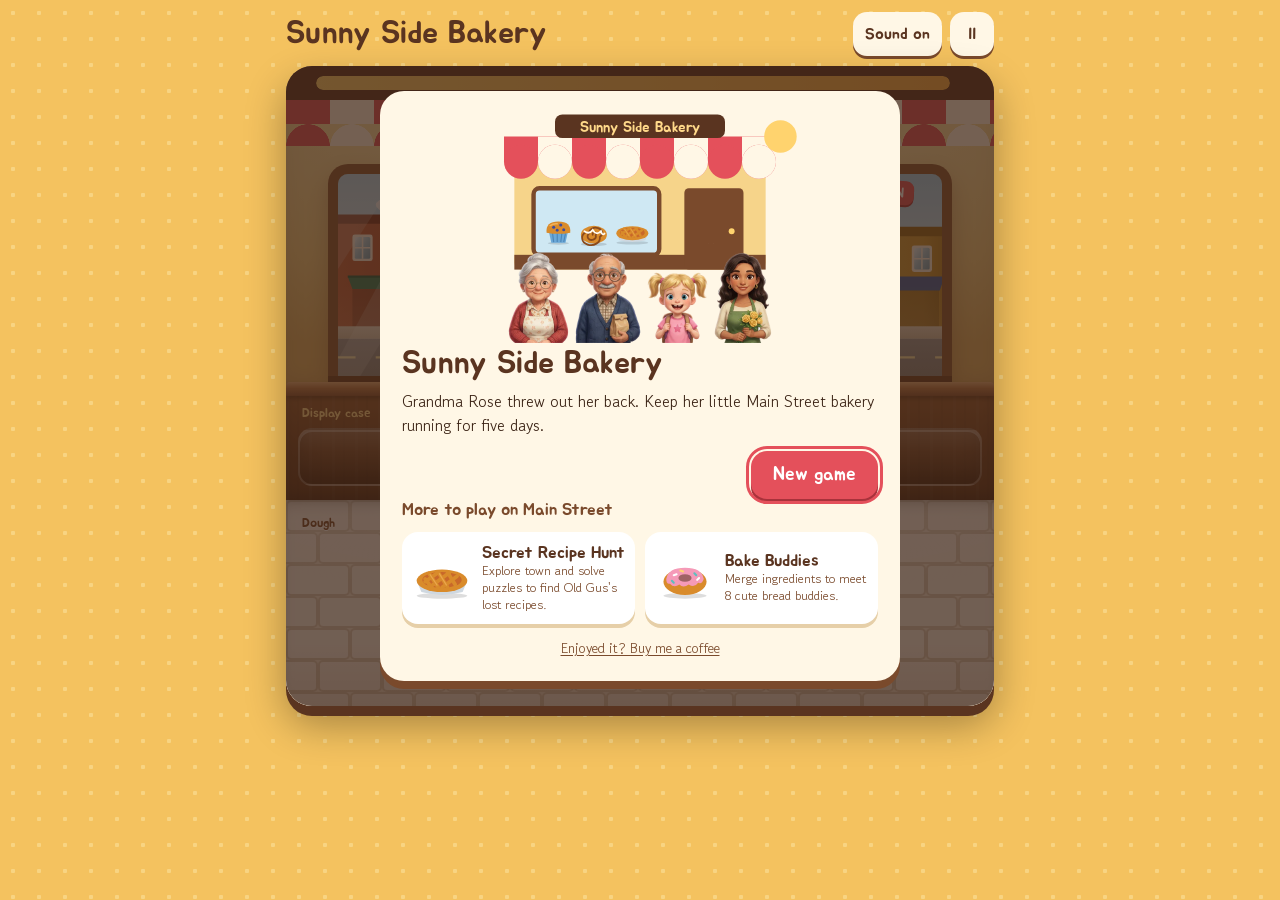
==== commit 2e33047b: "Add Secret Recipe Hunt and Bake Buddies modes Co-Authored-By: Claude Opus 5.5 <noreply@anthropic.com" ====
--- a/index.html
+++ b/index.html
@@ -59,8 +59,8 @@
 @keyframes shake{25%{transform:translateX(-5px)}75%{transform:translateX(5px)}}
 .cust.yay .face{animation:hop .45s}
 @keyframes hop{50%{transform:translateY(-12px)}}
-.cast{display:flex;justify-content:center;gap:4px;margin:-46px 0 6px;position:relative}
-.cast img{height:120px;width:auto}
+.cast{display:flex;justify-content:center;gap:4px;margin:-40px 0 4px;position:relative}
+.cast img{height:100px;width:auto}
 .tag{position:absolute;top:-22px;background:var(--berry);color:#fff;font:13px Jua,sans-serif;padding:1px 9px;border-radius:9px;white-space:nowrap}
 .pat{width:74px;height:8px;background:#0002;border-radius:6px;overflow:hidden;margin-top:2px}
 .pat i{display:block;height:100%;background:var(--leaf);border-radius:6px}
@@ -129,7 +129,14 @@
 .up b{font:18px Jua,sans-serif;font-weight:400;color:var(--cocoa)}
 .up small{display:block;color:var(--cocoa2)}
 .up .btn{min-height:44px;font-size:16px;padding:0 14px;gap:4px}
-.hero{display:block;width:100%;height:auto;max-height:230px;margin:-6px 0 10px}
+.hero{display:block;width:100%;height:auto;max-height:170px;margin:-6px 0 6px}
+.more{font:17px Jua,sans-serif;color:var(--cocoa2);margin:16px 0 6px}
+.modes{display:grid;grid-template-columns:repeat(auto-fit,minmax(200px,1fr));gap:10px}
+.mode{display:flex;gap:10px;align-items:center;background:#fff;border-radius:16px;padding:10px;box-shadow:0 4px 0 #e6cfa8;text-decoration:none;color:var(--ink)}
+.mode:hover{transform:translateY(-2px)}
+.mode svg{width:60px;height:44px;flex:none}
+.mode b{display:block;font:17px Jua,sans-serif;font-weight:400;color:var(--cocoa)}
+.mode small{display:block;font-size:13px;color:var(--cocoa2);line-height:1.3}
 .cof{display:block;text-align:center;margin-top:14px;font-size:14px;color:var(--cocoa2)}
 .newb{display:flex;align-items:center;gap:10px;background:var(--honey);border-radius:14px;padding:8px 12px;margin-bottom:10px}
 .newb svg{width:56px;height:40px}
@@ -339,7 +346,7 @@
 function hideOv(){$('ov').classList.remove('on');}
 function title(){S=null;applyLang();$('street').innerHTML='';$('tray').innerHTML='';$('doughs').innerHTML='';$('ovens').innerHTML='';$('hDay').textContent='';$('hGoal').textContent='';$('hWallet').innerHTML='';
  const sv=store.get('save');
- showOv(`${hero}<div class="cast">${['grandma','park','jiu','mina'].map(k=>face(k)).join('')}</div><h2>${T('title')}</h2><p>${T('sub')}</p><div class="row">${sv&&sv.day>0&&sv.day<5?`<button class="btn alt" data-a="cont">${T('cont')(sv.day+1)}</button>`:''}<button class="btn" data-a="new">${T('start')}</button></div><a class="cof" href="https://buymeacoffee.com/henryyu" target="_blank" rel="noopener">${T('cof')}</a>`,
+ showOv(`${hero}<div class="cast">${['grandma','park','jiu','mina'].map(k=>face(k)).join('')}</div><h2>${T('title')}</h2><p>${T('sub')}</p><div class="row">${sv&&sv.day>0&&sv.day<5?`<button class="btn alt" data-a="cont">${T('cont')(sv.day+1)}</button>`:''}<button class="btn" data-a="new">${T('start')}</button></div><p class="more">More to play on Main Street</p><div class="modes"><a class="mode" href="recipe.html">${bread('pie','gold')}<span><b>Secret Recipe Hunt</b><small>Explore town and solve puzzles to find Old Gus's lost recipes.</small></span></a><a class="mode" href="merge.html">${bread('donut','gold')}<span><b>Bake Buddies</b><small>Merge ingredients to meet 8 cute bread buddies.</small></span></a></div><a class="cof" href="https://buymeacoffee.com/henryyu" target="_blank" rel="noopener">${T('cof')}</a>`,
  {new:()=>{G={day:0,coins:0,up:{},stars:[]};story('intro',()=>dayCard());},cont:()=>{G=sv;dayCard();}});}
 function story(key,cb){const lines=STORY[key];let i=0;
  const show=()=>{const[w,ko,en,md]=lines[i];const who=w==='narr'?'':NAMES[w][lang];
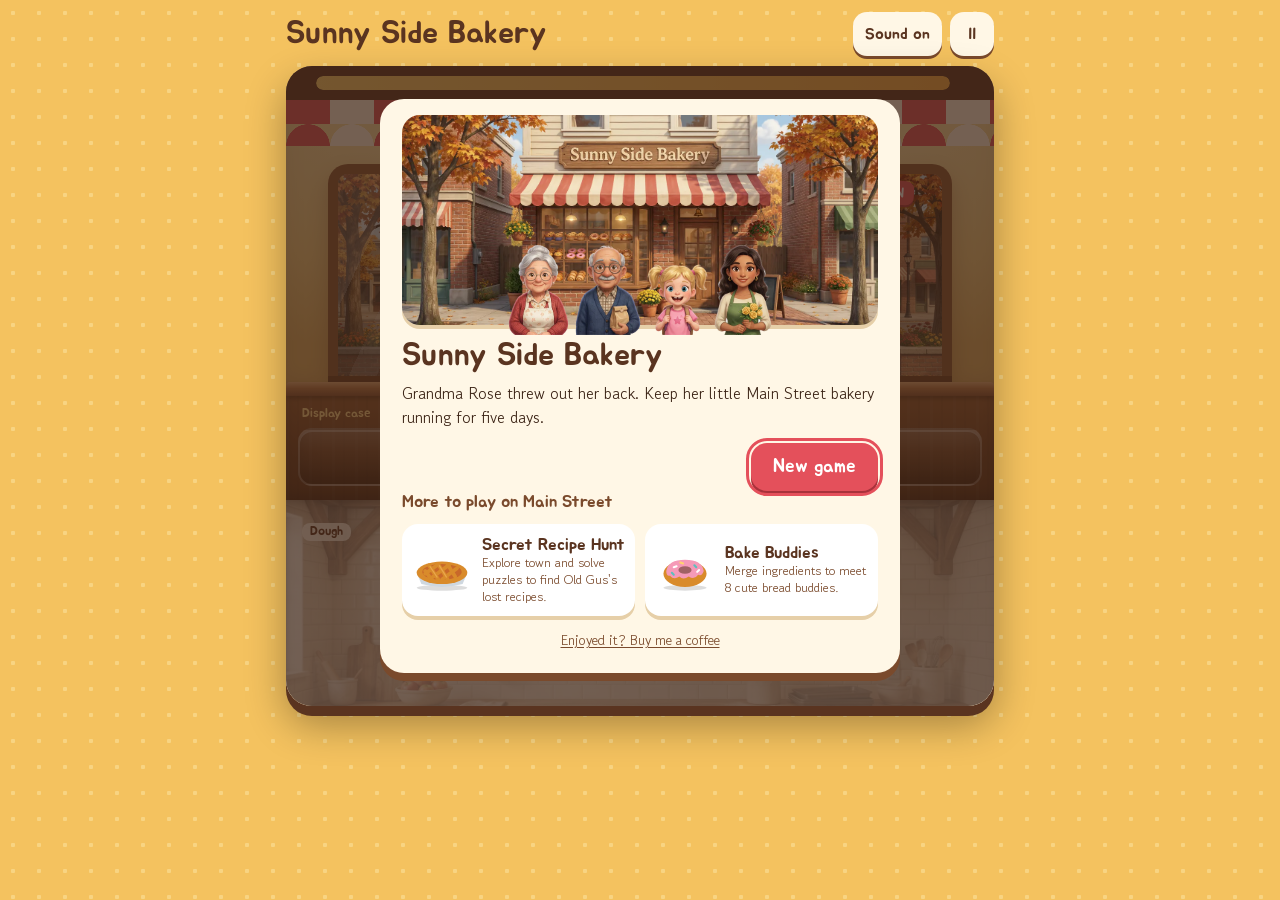
==== commit 596203b0: "Add 3D background art for street, kitchen, title, and festival ending Co-Authored-By: Claude Opus 5." ====
--- a/index.html
+++ b/index.html
@@ -35,8 +35,8 @@
 .coin{display:inline-grid;place-items:center;width:20px;height:20px;flex:none;border-radius:50%;background:#7fb069;color:#fff;font:13px/1 Jua,sans-serif;vertical-align:-3px}
 .shop{position:relative;padding:58px 12px 0;background:radial-gradient(120% 90% at 50% 0%,#fff1c4,#f3cf82 70%,#e2b465);box-shadow:inset 0 -18px 30px -18px #7a4a2c88}
 .win{position:absolute;left:6%;right:6%;top:64px;bottom:18px;border-radius:20px 20px 0 0;overflow:hidden;border:10px solid #8a5634;border-bottom:0;box-shadow:inset 0 0 0 3px #b77a4c,inset 0 10px 24px #0004,0 6px 0 #6b3f22,0 10px 20px #7a4a2c55;background:linear-gradient(#a4d4ee,#fff2d6)}
-.win::after{content:"";position:absolute;inset:0;background:linear-gradient(180deg,#0000 55%,#fde8b833);pointer-events:none}
-.scene{position:absolute;inset:0;width:100%;height:100%;display:block}
+.win::after{content:"";position:absolute;inset:0;background:linear-gradient(115deg,#ffffff38 0 9%,#0000 9% 15%,#ffffff22 15% 19%,#0000 19% 70%,#ffffff1c 70% 74%,#0000 74%),linear-gradient(180deg,#0000 55%,#fde8b833);pointer-events:none}
+.scene{position:absolute;inset:0;width:100%;height:100%;display:block;object-fit:cover;object-position:50% 72%}
 .awning{position:absolute;inset:0 0 auto;height:46px;background:repeating-linear-gradient(90deg,var(--berry) 0 44px,var(--cream) 44px 88px);
  -webkit-mask:radial-gradient(circle 22px at 22px 24px,#000 98%,transparent) 0 22px/44px 46px repeat-x,linear-gradient(#000,#000) 0 0/100% 24px no-repeat;
  mask:radial-gradient(circle 22px at 22px 24px,#000 98%,transparent) 0 22px/44px 46px repeat-x,linear-gradient(#000,#000) 0 0/100% 24px no-repeat}
@@ -59,7 +59,7 @@
 @keyframes shake{25%{transform:translateX(-5px)}75%{transform:translateX(5px)}}
 .cust.yay .face{animation:hop .45s}
 @keyframes hop{50%{transform:translateY(-12px)}}
-.cast{display:flex;justify-content:center;gap:4px;margin:-40px 0 4px;position:relative}
+.cast{display:flex;justify-content:center;gap:4px;margin:-96px 0 4px;position:relative}
 .cast img{height:100px;width:auto}
 .tag{position:absolute;top:-22px;background:var(--berry);color:#fff;font:13px Jua,sans-serif;padding:1px 9px;border-radius:9px;white-space:nowrap}
 .pat{width:74px;height:8px;background:#0002;border-radius:6px;overflow:hidden;margin-top:2px}
@@ -74,8 +74,8 @@
 .ti.e{background:#ffffff14;border:2px dashed #fff4;box-shadow:none}
 .ti svg{width:52px;height:36px}
 .ti.pf::after{content:"";position:absolute;top:3px;right:4px;width:9px;height:9px;background:#fff6a8;clip-path:polygon(50% 0,62% 38%,100% 50%,62% 62%,50% 100%,38% 62%,0 50%,38% 38%)}
-.kitchen{flex:1;padding:16px 12px 14px;background:radial-gradient(120% 80% at 50% 0%,#fff8,#0000 60%),linear-gradient(#0000 70%,#7a4a2c22),url("data:image/svg+xml,%3Csvg xmlns='http://www.w3.org/2000/svg' width='64' height='64'%3E%3Cg fill='%23f7f1e8' stroke='%23d8cbb8' stroke-width='2'%3E%3Crect x='1' y='1' width='62' height='30' rx='4'/%3E%3Crect x='-31' y='33' width='62' height='30' rx='4'/%3E%3Crect x='33' y='33' width='62' height='30' rx='4'/%3E%3C/g%3E%3C/svg%3E") 0 0/64px 64px,#efe5d6;box-shadow:inset 0 10px 16px -8px #0004}
-.kitchen .lab{color:var(--cocoa2);text-shadow:0 1px 0 #fff}
+.kitchen{flex:1;padding:16px 12px 14px;background:linear-gradient(#fff8ec66,#fff8ec99),url("img/bg-kitchen.webp") 50% 30%/cover,#efe5d6;box-shadow:inset 0 10px 16px -8px #0004}
+.kitchen .lab{display:inline-block;color:var(--cocoa);background:#fff8ecd9;padding:1px 8px;border-radius:8px}
 .krow{display:grid;grid-template-columns:minmax(0,2fr) minmax(0,3fr);gap:12px}
 .doughs{display:grid;grid-template-columns:repeat(2,minmax(0,1fr));gap:8px;align-content:start}
 .dough{background:radial-gradient(120% 90% at 50% 0%,#fffdf6,#f5e7c9);border-radius:16px;padding:6px 4px 8px;box-shadow:0 4px 0 #c9a77e,0 8px 14px #7a4a2c33,inset 0 1px 0 #fff;display:flex;flex-direction:column;align-items:center;min-height:96px}
@@ -111,7 +111,8 @@
 .card h2{font:32px/1.05 Jua,sans-serif;margin:0 0 8px;color:var(--cocoa);text-wrap:balance}
 .card p{margin:0 0 12px}
 .story{display:grid;grid-template-columns:96px minmax(0,1fr);gap:14px;align-items:start}
-.duo{display:block;width:100%;max-height:240px;object-fit:contain;margin:-8px auto 10px}
+.fest{display:flex;justify-content:center;align-items:flex-end;height:250px;margin:-8px 0 12px;border-radius:18px;overflow:hidden;background:url('img/bg-festival.webp') 50% 45%/cover}
+.duo{display:block;height:92%;width:auto;max-width:100%;object-fit:contain}
 .story.wide{grid-template-columns:minmax(0,1fr)}
 .story .who{font:17px Jua,sans-serif;color:var(--berry);margin-bottom:4px}
 .story .txt{font-size:17px;min-height:78px}
@@ -129,7 +130,7 @@
 .up b{font:18px Jua,sans-serif;font-weight:400;color:var(--cocoa)}
 .up small{display:block;color:var(--cocoa2)}
 .up .btn{min-height:44px;font-size:16px;padding:0 14px;gap:4px}
-.hero{display:block;width:100%;height:auto;max-height:170px;margin:-6px 0 6px}
+.hero{display:block;width:100%;height:210px;object-fit:cover;object-position:50% 40%;border-radius:18px;margin:-6px 0 6px;box-shadow:0 4px 0 #e6cfa8}
 .more{font:17px Jua,sans-serif;color:var(--cocoa2);margin:16px 0 6px}
 .modes{display:grid;grid-template-columns:repeat(auto-fit,minmax(200px,1fr));gap:10px}
 .mode{display:flex;gap:10px;align-items:center;background:#fff;border-radius:16px;padding:10px;box-shadow:0 4px 0 #e6cfa8;text-decoration:none;color:var(--ink)}
@@ -168,7 +169,7 @@
   </div>
   <section class="shop">
    <div class="awning"></div><div class="sign" id="sign">Sunny Side Bakery</div>
-   <div class="win"><svg class="scene" viewBox="0 0 800 260" preserveAspectRatio="xMidYMax slice" aria-hidden="true"><defs><linearGradient id="sky" x1="0" y1="0" x2="0" y2="1"><stop offset="0" stop-color="#9fd3f0"/><stop offset=".7" stop-color="#dff1f7"/><stop offset="1" stop-color="#fff2d6"/></linearGradient><linearGradient id="brick" x1="0" y1="0" x2="1" y2="0"><stop offset="0" stop-color="#c4613f"/><stop offset=".85" stop-color="#a94d31"/><stop offset="1" stop-color="#8a3c26"/></linearGradient><linearGradient id="creamB" x1="0" y1="0" x2="1" y2="0"><stop offset="0" stop-color="#f5e6c8"/><stop offset=".85" stop-color="#e6d2ab"/><stop offset="1" stop-color="#cdb68d"/></linearGradient><linearGradient id="tealB" x1="0" y1="0" x2="1" y2="0"><stop offset="0" stop-color="#5fa6a0"/><stop offset=".85" stop-color="#4b8d88"/><stop offset="1" stop-color="#3a726e"/></linearGradient><linearGradient id="mustB" x1="0" y1="0" x2="1" y2="0"><stop offset="0" stop-color="#e3b04b"/><stop offset=".85" stop-color="#cf9a35"/><stop offset="1" stop-color="#b07f24"/></linearGradient><linearGradient id="win" x1="0" y1="0" x2="1" y2="1"><stop offset="0" stop-color="#e9f6fb"/><stop offset=".5" stop-color="#9cc6d8"/><stop offset="1" stop-color="#6f9fb6"/></linearGradient><radialGradient id="leafO" cx=".35" cy=".3" r=".75"><stop offset="0" stop-color="#ffc96b"/><stop offset=".6" stop-color="#e8862f"/><stop offset="1" stop-color="#b9561c"/></radialGradient><radialGradient id="leafY" cx=".35" cy=".3" r=".75"><stop offset="0" stop-color="#fff0a0"/><stop offset=".6" stop-color="#f2c444"/><stop offset="1" stop-color="#c8901d"/></radialGradient><linearGradient id="road" x1="0" y1="0" x2="0" y2="1"><stop offset="0" stop-color="#8b8f96"/><stop offset="1" stop-color="#6c7077"/></linearGradient><linearGradient id="walk" x1="0" y1="0" x2="0" y2="1"><stop offset="0" stop-color="#e2d7c6"/><stop offset="1" stop-color="#c9bba5"/></linearGradient><g id="w"><rect width="26" height="34" rx="3" fill="#f7efe0"/><rect x="3" y="3" width="20" height="28" rx="2" fill="url(#win)"/><path d="M13 3V31M3 17H23" stroke="#f7efe0" stroke-width="2"/></g><g id="tree"><rect x="-5" y="20" width="10" height="60" rx="4" fill="#6b4329"/><circle cx="-22" cy="10" r="26" fill="url(#leafO)"/><circle cx="20" cy="6" r="28" fill="url(#leafY)"/><circle cx="0" cy="-16" r="30" fill="url(#leafO)"/></g></defs><rect width="800" height="260" fill="url(#sky)"/><ellipse cx="120" cy="40" rx="60" ry="16" fill="#fff" opacity=".75"/><ellipse cx="160" cy="34" rx="40" ry="14" fill="#fff" opacity=".75"/><ellipse cx="610" cy="56" rx="70" ry="15" fill="#fff" opacity=".6"/><rect x="10" y="60" width="190" height="140" fill="url(#brick)"/><rect x="4" y="52" width="202" height="12" rx="3" fill="#7a3422"/><rect x="200" y="86" width="170" height="114" fill="url(#creamB)"/><rect x="194" y="78" width="182" height="12" rx="3" fill="#b89c6c"/><rect x="370" y="46" width="200" height="154" fill="url(#tealB)"/><rect x="364" y="38" width="212" height="12" rx="3" fill="#2f5f5b"/><rect x="570" y="76" width="230" height="124" fill="url(#mustB)"/><rect x="564" y="68" width="236" height="12" rx="3" fill="#94681c"/><g><use href="#w" x="30" y="78"/><use href="#w" x="80" y="78"/><use href="#w" x="130" y="78"/><use href="#w" x="225" y="100"/><use href="#w" x="275" y="100"/><use href="#w" x="325" y="100"/><use href="#w" x="395" y="62"/><use href="#w" x="445" y="62"/><use href="#w" x="495" y="62"/><use href="#w" x="600" y="92"/><use href="#w" x="650" y="92"/><use href="#w" x="700" y="92"/><use href="#w" x="750" y="92"/></g><g><rect x="30" y="140" width="150" height="60" fill="#5a2a1a" opacity=".35"/><path d="M24 132H186L180 148H30Z" fill="#2f7d5b"/><path d="M24 132H186" stroke="#1f5c42" stroke-width="3"/><rect x="390" y="128" width="160" height="72" fill="#1f3e3c" opacity=".3"/><path d="M384 120H556L548 138H392Z" fill="#e8d9b8"/><g fill="#d24e4e"><path d="M392 120h20l-2 18h-16z"/><path d="M432 120h20l-1 18h-18z"/><path d="M472 120h20v18h-19z"/><path d="M512 120h20l1 18h-19z"/></g><rect x="595" y="140" width="190" height="60" fill="#5a3a10" opacity=".3"/><path d="M588 132H792L786 150H594Z" fill="#3c5fa0"/></g><rect y="196" width="800" height="16" fill="url(#walk)"/><rect y="212" width="800" height="48" fill="url(#road)"/><path d="M0 236H800" stroke="#f4e3a1" stroke-width="3" stroke-dasharray="34 26"/><use href="#tree" x="235" y="128"/><use href="#tree" x="610" y="124"/><g><rect x="402" y="120" width="6" height="80" fill="#2f3a3f"/><circle cx="405" cy="116" r="9" fill="#fff4c2" stroke="#2f3a3f" stroke-width="3"/></g><path d="M0 0L90 0L0 140Z M140 0H200L40 260H0Z" fill="#fff" opacity=".18"/><path d="M520 0H560L400 260H360Z" fill="#fff" opacity=".12"/></svg></div>
+   <div class="win"><img class="scene" src="img/bg-street.webp" alt=""></div>
    <div class="street" id="street"></div>
   </section>
   <section class="counter">
@@ -265,7 +266,7 @@
  return`<svg viewBox="0 0 64 46"><ellipse cx="32" cy="42" rx="27" ry="3" fill="#0002"/><path d="M5 26L10 38Q32 44 54 38L59 26Z" fill="#cfd8e0"/><ellipse cx="32" cy="26" rx="27" ry="12" fill="${c}"/><ellipse cx="32" cy="25" rx="21" ry="8.5" fill="${bt?'#3a2010':raw?'#e8c98a':'#c8682a'}"/><g stroke="${c}" stroke-width="4" stroke-linecap="round"><path d="M18 18L28 33M28 17L38 33M38 17L46 30M14 24L20 32"/><path d="M14 27L28 17M20 32L40 17M32 33L48 21"/></g>${bt?'':'<g stroke="'+hl+'" stroke-width="1.4" opacity=".7"><path d="M19 19L27 31M29 18L37 31"/></g>'}</svg>`;}
 const IMG={grandma:'grandma',me:'me',park:'walter',jiu:'lily',mina:'maria'};
 function face(k,mood){const m=mood==='sad'||mood==='mid'?mood:'happy';return`<img class="pt" src="img/${IMG[k]||k}-${m}.webp" alt="" draggable="false">`;}
-const duo='<img class="duo" src="img/ending-couple.webp" alt="Grandma Rose laughing as Mr. Walter offers her yellow roses">';
+const duo='<div class="fest"><img class="duo" src="img/ending-couple.webp" alt="Grandma Rose laughing as Mr. Walter offers her yellow roses"></div>';
 ['happy','mid','sad'].forEach(m=>['walter','lily','maria','c1','c2','c3','c4','c5','c6'].forEach(n=>{const i=new Image();i.src=`img/${n}-${m}.webp`;}));
 const coin='<span class="coin">$</span>';
 const star=on=>`<svg viewBox="0 0 24 24"><path d="M12 2l2.9 6.3 6.9.7-5.2 4.6 1.5 6.8L12 17l-6.1 3.4 1.5-6.8L2.2 9l6.9-.7z" fill="${on?'#ffc83d':'#e6d7bd'}" stroke="${on?'#c98a10':'#cbb995'}" stroke-width="1.2" stroke-linejoin="round"/></svg>`;
@@ -346,7 +347,7 @@
 function hideOv(){$('ov').classList.remove('on');}
 function title(){S=null;applyLang();$('street').innerHTML='';$('tray').innerHTML='';$('doughs').innerHTML='';$('ovens').innerHTML='';$('hDay').textContent='';$('hGoal').textContent='';$('hWallet').innerHTML='';
  const sv=store.get('save');
- showOv(`${hero}<div class="cast">${['grandma','park','jiu','mina'].map(k=>face(k)).join('')}</div><h2>${T('title')}</h2><p>${T('sub')}</p><div class="row">${sv&&sv.day>0&&sv.day<5?`<button class="btn alt" data-a="cont">${T('cont')(sv.day+1)}</button>`:''}<button class="btn" data-a="new">${T('start')}</button></div><p class="more">More to play on Main Street</p><div class="modes"><a class="mode" href="recipe.html">${bread('pie','gold')}<span><b>Secret Recipe Hunt</b><small>Explore town and solve puzzles to find Old Gus's lost recipes.</small></span></a><a class="mode" href="merge.html">${bread('donut','gold')}<span><b>Bake Buddies</b><small>Merge ingredients to meet 8 cute bread buddies.</small></span></a></div><a class="cof" href="https://buymeacoffee.com/henryyu" target="_blank" rel="noopener">${T('cof')}</a>`,
+ showOv(`<img class="hero" src="img/bg-storefront.webp" alt="Sunny Side Bakery on Main Street"><div class="cast">${['grandma','park','jiu','mina'].map(k=>face(k)).join('')}</div><h2>${T('title')}</h2><p>${T('sub')}</p><div class="row">${sv&&sv.day>0&&sv.day<5?`<button class="btn alt" data-a="cont">${T('cont')(sv.day+1)}</button>`:''}<button class="btn" data-a="new">${T('start')}</button></div><p class="more">More to play on Main Street</p><div class="modes"><a class="mode" href="recipe.html">${bread('pie','gold')}<span><b>Secret Recipe Hunt</b><small>Explore town and solve puzzles to find Old Gus's lost recipes.</small></span></a><a class="mode" href="merge.html">${bread('donut','gold')}<span><b>Bake Buddies</b><small>Merge ingredients to meet 8 cute bread buddies.</small></span></a></div><a class="cof" href="https://buymeacoffee.com/henryyu" target="_blank" rel="noopener">${T('cof')}</a>`,
  {new:()=>{G={day:0,coins:0,up:{},stars:[]};story('intro',()=>dayCard());},cont:()=>{G=sv;dayCard();}});}
 function story(key,cb){const lines=STORY[key];let i=0;
  const show=()=>{const[w,ko,en,md]=lines[i];const who=w==='narr'?'':NAMES[w][lang];
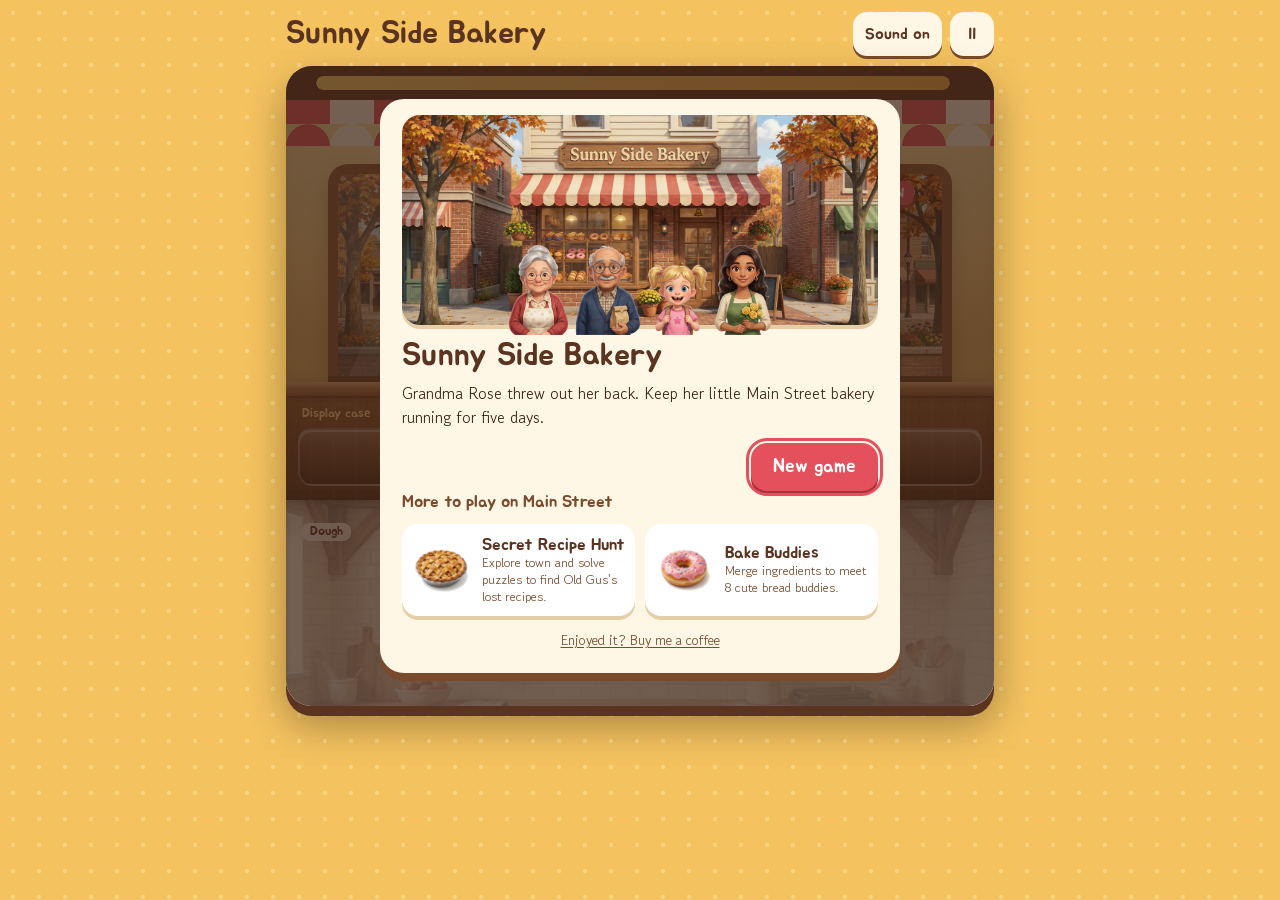
==== commit f20a7c8c: "Use 3D food, buddy, and ingredient art; add map, puzzle, table backgrounds and Gus Co-Authored-By: C" ====
--- a/index.html
+++ b/index.html
@@ -17,6 +17,7 @@
 :root{color-scheme:light dark;--bg:light-dark(#f4c25f,#24160d);--ink:#3a2214;--honey:#fbe4a8;--cocoa:#5a3420;--cocoa2:#7a4a2c;--berry:#e4505b;--cream:#fff7e6;--leaf:#5aa05a}
 :root[data-theme=light]{color-scheme:light}:root[data-theme=dark]{color-scheme:dark}
 *{box-sizing:border-box;min-width:0}
+img.art{display:block;object-fit:contain;user-select:none;-webkit-user-drag:none}
 body{margin:0;background:var(--bg);color:var(--ink);font:16px/1.5 "Gowun Dodum",system-ui,sans-serif;overflow-x:clip;min-height:100vh;
  background-image:radial-gradient(light-dark(#f8d482,#3a2414) 2px,transparent 2.5px);background-size:26px 26px}
 button{font:inherit;color:inherit;cursor:pointer;border:0;background:none;-webkit-tap-highlight-color:transparent}
@@ -50,7 +51,7 @@
 @keyframes out{to{transform:translateY(30px);opacity:0}}
 .bubble{background:#fff;border-radius:16px;padding:4px 6px;display:flex;gap:2px;box-shadow:0 3px 0 #0002;position:relative;margin-bottom:6px;min-height:40px;align-items:center}
 .bubble::after{content:"";position:absolute;bottom:-8px;left:50%;margin-left:-8px;border:8px solid transparent;border-top-color:#fff;border-bottom:0}
-.bubble svg{width:40px;height:28px}
+.bubble :is(svg,.art){width:40px;height:28px}
 .cust.ready .bubble{box-shadow:0 0 0 3px var(--leaf),0 3px 0 #0002;animation:pulse 1s infinite}
 @keyframes pulse{50%{transform:scale(1.07)}}
 .face{width:104px;height:124px;display:flex;align-items:flex-end;justify-content:center}
@@ -72,7 +73,7 @@
 .tray::after{content:"";position:absolute;inset:0;border-radius:12px;background:linear-gradient(115deg,#0000 30%,#ffffff2a 38%,#0000 46%,#0000 70%,#ffffff1c 76%,#0000 82%);pointer-events:none}
 .ti{width:58px;height:44px;background:radial-gradient(ellipse at 50% 80%,#ffffffb0,#fff6e6 70%);box-shadow:0 2px 0 #0003;border-radius:50%/40%;display:grid;place-items:center;position:relative}
 .ti.e{background:#ffffff14;border:2px dashed #fff4;box-shadow:none}
-.ti svg{width:52px;height:36px}
+.ti :is(svg,.art){width:52px;height:36px}
 .ti.pf::after{content:"";position:absolute;top:3px;right:4px;width:9px;height:9px;background:#fff6a8;clip-path:polygon(50% 0,62% 38%,100% 50%,62% 62%,50% 100%,38% 62%,0 50%,38% 38%)}
 .kitchen{flex:1;padding:16px 12px 14px;background:linear-gradient(#fff8ec66,#fff8ec99),url("img/bg-kitchen.webp") 50% 30%/cover,#efe5d6;box-shadow:inset 0 10px 16px -8px #0004}
 .kitchen .lab{display:inline-block;color:var(--cocoa);background:#fff8ecd9;padding:1px 8px;border-radius:8px}
@@ -80,7 +81,7 @@
 .doughs{display:grid;grid-template-columns:repeat(2,minmax(0,1fr));gap:8px;align-content:start}
 .dough{background:radial-gradient(120% 90% at 50% 0%,#fffdf6,#f5e7c9);border-radius:16px;padding:6px 4px 8px;box-shadow:0 4px 0 #c9a77e,0 8px 14px #7a4a2c33,inset 0 1px 0 #fff;display:flex;flex-direction:column;align-items:center;min-height:96px}
 .dough:active{transform:translateY(3px);box-shadow:0 1px 0 #c9a77e}
-.dough svg{width:56px;height:40px}
+.dough :is(svg,.art){width:56px;height:40px}
 .dough b{font:15px Jua,sans-serif;font-weight:400;color:var(--cocoa);line-height:1.15;text-align:center}
 .dough small{display:flex;align-items:center;gap:3px;font-size:13px;color:var(--cocoa2)}
 .dough small .coin{width:16px;height:16px;font-size:11px}
@@ -92,8 +93,8 @@
 .oven.b .glass{background:radial-gradient(circle at 50% 70%,#ffa040,#a2370f 75%)}
 .oven.p .glass{background:radial-gradient(circle at 50% 70%,#fff0a0,#e07a1c 75%);box-shadow:0 0 18px #ffd36e}
 .oven.x .glass{background:radial-gradient(#5a5a5a,#222)}
-.glass svg{width:64px;height:46px}
-.oven.p .glass svg{animation:pulse .7s infinite}
+.glass :is(svg,.art){width:64px;height:46px}
+.oven.p .glass :is(svg,.art){animation:pulse .7s infinite}
 .obar{width:100%;height:8px;background:#0003;box-shadow:inset 0 1px 2px #0004;border-radius:5px;position:relative;overflow:hidden}
 .obar::after{content:"";position:absolute;left:71.4%;width:10.7%;top:0;bottom:0;background:#9ef08f66}
 .obar i{display:block;height:100%;width:0;background:#ffb347;border-radius:5px}
@@ -123,7 +124,7 @@
 .btn:disabled{opacity:.45;cursor:default}
 .row{display:flex;gap:10px;flex-wrap:wrap;justify-content:flex-end;margin-top:14px}
 .stars{display:flex;gap:8px;justify-content:center;margin:8px 0 12px}
-.stars svg{width:54px;height:54px}
+.stars :is(svg,.art){width:54px;height:54px}
 .stat{display:grid;grid-template-columns:1fr auto;gap:4px 12px;font-size:17px;margin-bottom:6px}
 .stat b{font-family:Jua,sans-serif;font-weight:400;text-align:right}
 .up{display:grid;grid-template-columns:minmax(0,1fr) auto;gap:10px;align-items:center;padding:10px 0;border-top:2px dashed #e6cfa8}
@@ -135,19 +136,19 @@
 .modes{display:grid;grid-template-columns:repeat(auto-fit,minmax(200px,1fr));gap:10px}
 .mode{display:flex;gap:10px;align-items:center;background:#fff;border-radius:16px;padding:10px;box-shadow:0 4px 0 #e6cfa8;text-decoration:none;color:var(--ink)}
 .mode:hover{transform:translateY(-2px)}
-.mode svg{width:60px;height:44px;flex:none}
+.mode :is(svg,.art){width:60px;height:44px;flex:none}
 .mode b{display:block;font:17px Jua,sans-serif;font-weight:400;color:var(--cocoa)}
 .mode small{display:block;font-size:13px;color:var(--cocoa2);line-height:1.3}
 .cof{display:block;text-align:center;margin-top:14px;font-size:14px;color:var(--cocoa2)}
 .newb{display:flex;align-items:center;gap:10px;background:var(--honey);border-radius:14px;padding:8px 12px;margin-bottom:10px}
-.newb svg{width:56px;height:40px}
+.newb :is(svg,.art){width:56px;height:40px}
 @media(max-width:560px){
  .top h1{font-size:26px}
  .krow{grid-template-columns:minmax(0,1fr)}
  .doughs{grid-template-columns:repeat(4,minmax(0,1fr))}
- .dough{min-height:88px}.dough svg{width:46px;height:34px}.dough b{font-size:13px}
+ .dough{min-height:88px}.dough :is(svg,.art){width:46px;height:34px}.dough b{font-size:13px}
  .street,.spot{min-height:204px;height:204px}
- .face{width:80px;height:98px}.bubble svg{width:30px;height:22px}
+ .face{width:80px;height:98px}.bubble :is(svg,.art){width:30px;height:22px}
  .story{grid-template-columns:70px minmax(0,1fr)}.story .pt{width:72px;height:86px}.cast img{height:84px}
 }
 @media(prefers-reduced-motion:reduce){*{animation:none!important;transition:none!important}}
@@ -259,18 +260,13 @@
 
 /* drawing */
 const COL={raw:'#f1dcae',gold:'#d98b2b',burnt:'#4a2a17'};
-function bread(type,st){const c=COL[st],raw=st==='raw',bt=st==='burnt',hl=bt?'#6b4029':raw?'#fbefd2':'#f2b25a';
- if(type==='donut')return`<svg viewBox="0 0 64 46"><ellipse cx="32" cy="42" rx="23" ry="3" fill="#0002"/><ellipse cx="32" cy="27" rx="23" ry="14" fill="${c}"/>${raw||bt?'':`<path d="M12 24Q14 12 32 12Q50 12 52 24Q50 30 46 28Q42 34 36 30Q30 34 26 30Q20 34 16 29Q12 30 12 24Z" fill="#f59ab8"/><g stroke-width="2.2" stroke-linecap="round"><path d="M20 20l3 -1" stroke="#fff"/><path d="M42 18l2 2" stroke="#5bc0be"/><path d="M27 15l3 1" stroke="#ffd36e"/><path d="M45 25l2 -2" stroke="#fff"/><path d="M18 26l2 2" stroke="#5bc0be"/></g>`}<ellipse cx="32" cy="23" rx="7" ry="4" fill="#5a3420" opacity=".55"/></svg>`;
- if(type==='muffin')return`<svg viewBox="0 0 64 46"><ellipse cx="32" cy="43" rx="18" ry="2.5" fill="#0002"/><path d="M16 24H48L44 42H20Z" fill="#6aa8d8"/><path d="M22 25L24 41M30 25V41M38 25L36 41M44 26L41 41" stroke="#4d86b8" stroke-width="2"/><path d="M12 25Q10 6 32 6Q54 6 52 25Q32 29 12 25Z" fill="${c}"/>${bt?'':'<g fill="#3d4a9e"><circle cx="24" cy="16" r="2.6"/><circle cx="36" cy="12" r="2.6"/><circle cx="41" cy="20" r="2.6"/><circle cx="30" cy="21" r="2.4"/></g>'}<path d="M18 13Q24 9 30 10" stroke="${hl}" stroke-width="2.5" fill="none" stroke-linecap="round"/></svg>`;
- if(type==='roll')return`<svg viewBox="0 0 64 46"><ellipse cx="32" cy="42" rx="22" ry="3" fill="#0002"/><ellipse cx="32" cy="26" rx="22" ry="15" fill="${c}"/><path d="M32 26m-2 0a3 3 0 1 1 5 1a7 6 0 1 1 -11 -3a11 9 0 1 1 18 6a15 12 0 1 1 -24 -8" stroke="${bt?'#2a160b':'#8a4a1c'}" stroke-width="3" fill="none" stroke-linecap="round"/>${raw||bt?'':'<path d="M16 20Q24 26 30 18Q36 28 44 20Q46 28 50 24" stroke="#fffaf0" stroke-width="3" fill="none" stroke-linecap="round"/>'}</svg>`;
- return`<svg viewBox="0 0 64 46"><ellipse cx="32" cy="42" rx="27" ry="3" fill="#0002"/><path d="M5 26L10 38Q32 44 54 38L59 26Z" fill="#cfd8e0"/><ellipse cx="32" cy="26" rx="27" ry="12" fill="${c}"/><ellipse cx="32" cy="25" rx="21" ry="8.5" fill="${bt?'#3a2010':raw?'#e8c98a':'#c8682a'}"/><g stroke="${c}" stroke-width="4" stroke-linecap="round"><path d="M18 18L28 33M28 17L38 33M38 17L46 30M14 24L20 32"/><path d="M14 27L28 17M20 32L40 17M32 33L48 21"/></g>${bt?'':'<g stroke="'+hl+'" stroke-width="1.4" opacity=".7"><path d="M19 19L27 31M29 18L37 31"/></g>'}</svg>`;}
+function bread(type,st){return`<img class="art food" src="img/food/${type}-${st||'gold'}.webp" alt="" draggable="false">`;}
 const IMG={grandma:'grandma',me:'me',park:'walter',jiu:'lily',mina:'maria'};
 function face(k,mood){const m=mood==='sad'||mood==='mid'?mood:'happy';return`<img class="pt" src="img/${IMG[k]||k}-${m}.webp" alt="" draggable="false">`;}
 const duo='<div class="fest"><img class="duo" src="img/ending-couple.webp" alt="Grandma Rose laughing as Mr. Walter offers her yellow roses"></div>';
 ['happy','mid','sad'].forEach(m=>['walter','lily','maria','c1','c2','c3','c4','c5','c6'].forEach(n=>{const i=new Image();i.src=`img/${n}-${m}.webp`;}));
 const coin='<span class="coin">$</span>';
 const star=on=>`<svg viewBox="0 0 24 24"><path d="M12 2l2.9 6.3 6.9.7-5.2 4.6 1.5 6.8L12 17l-6.1 3.4 1.5-6.8L2.2 9l6.9-.7z" fill="${on?'#ffc83d':'#e6d7bd'}" stroke="${on?'#c98a10':'#cbb995'}" stroke-width="1.2" stroke-linejoin="round"/></svg>`;
-const hero=`<svg class="hero" viewBox="0 0 480 230" aria-hidden="true"><rect x="70" y="60" width="340" height="160" rx="10" fill="#f6d48a"/><rect x="70" y="200" width="340" height="20" fill="#7a4a2c"/><path d="M56 40H424V74H56Z" fill="#e4505b"/><g fill="#fff7e6">${[0,1,2,3].map(i=>`<rect x="${102+i*92}" y="40" width="46" height="34"/>`).join('')}</g><g fill="#e4505b">${[0,1,2,3,4,5,6,7].map(i=>`<circle cx="${79+i*46}" cy="74" r="23"/>`).join('')}</g><g fill="#fff7e6">${[1,3,5,7].map(i=>`<circle cx="${79+i*46}" cy="74" r="23"/>`).join('')}</g><rect x="125" y="10" width="230" height="32" rx="10" fill="#5a3420"/><text x="240" y="34" text-anchor="middle" font-family="Jua, sans-serif" font-size="20" fill="#ffd98a">${T('title')}</text><rect x="96" y="110" width="170" height="90" rx="8" fill="#cfe8f3" stroke="#7a4a2c" stroke-width="6"/><rect x="300" y="110" width="80" height="110" rx="6" fill="#7a4a2c"/><circle cx="364" cy="168" r="4" fill="#ffd36e"/><g transform="translate(104 150) scale(.8)">${bread('muffin','gold').replace(/<\/?svg[^>]*>/g,'')}</g><g transform="translate(152 152) scale(.8)">${bread('roll','gold').replace(/<\/?svg[^>]*>/g,'')}</g><g transform="translate(204 150) scale(.8)">${bread('pie','gold').replace(/<\/?svg[^>]*>/g,'')}</g><circle cx="430" cy="40" r="22" fill="#ffd36e"/></svg>`;
 
 /* sound */
 let AC;function snd(k){if(muted)return;try{AC=AC||new(window.AudioContext||window.webkitAudioContext)();const seq={put:[[520,.06]],ding:[[880,.08],[1320,.14]],coin:[[988,.06],[1319,.12]],bad:[[170,.22]],tap:[[360,.04]]}[k];let t=AC.currentTime;for(const[f,d]of seq){const o=AC.createOscillator(),g=AC.createGain();o.type=k==='bad'?'sawtooth':'triangle';o.frequency.value=f;g.gain.setValueAtTime(.12,t);g.gain.exponentialRampToValueAtTime(.001,t+d);o.connect(g).connect(AC.destination);o.start(t);o.stop(t+d+.02);t+=d*.85;}}catch(e){}}
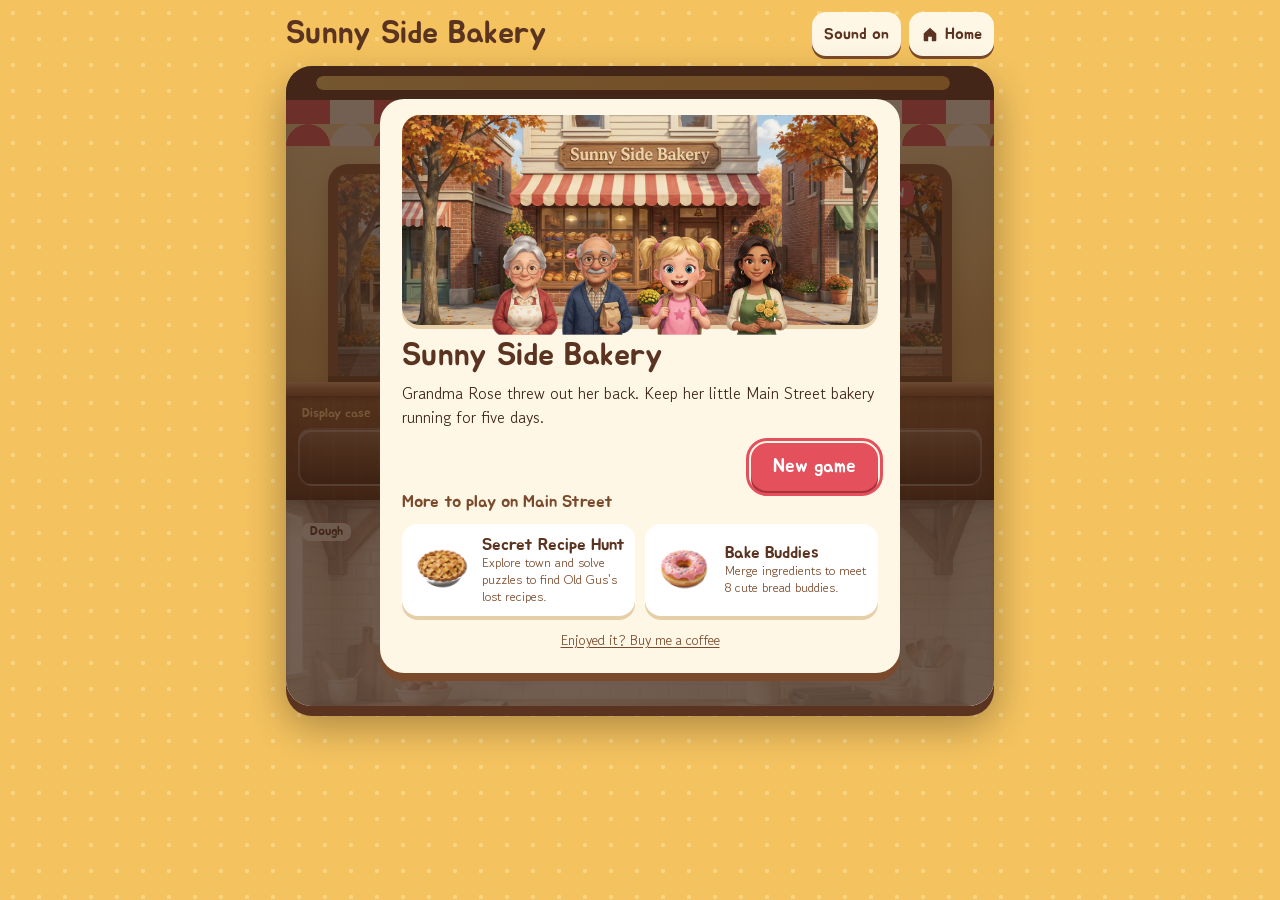
==== commit 33287324: "Replace pause button with a Home button Co-Authored-By: Claude Opus 5.5 <noreply@anthropic.com> Clau" ====
--- a/index.html
+++ b/index.html
@@ -25,7 +25,7 @@
 .wrap{max-width:760px;margin:0 auto;padding:12px max(2vw,8px) 28px}
 .top{display:flex;align-items:center;gap:8px;margin-bottom:10px}
 .top h1{font:32px/1.05 Jua,sans-serif;margin:0;color:light-dark(var(--cocoa),#ffd98a);flex:1}
-.ib{min-width:44px;height:44px;padding:0 12px;border-radius:14px;background:var(--cream);font:16px Jua,sans-serif;box-shadow:0 3px 0 var(--cocoa2);color:var(--cocoa)}
+.ib{display:inline-flex;align-items:center;gap:6px;min-width:44px;height:44px;padding:0 12px;border-radius:14px;background:var(--cream);font:16px Jua,sans-serif;box-shadow:0 3px 0 var(--cocoa2);color:var(--cocoa)}
 .ib:active{transform:translateY(2px);box-shadow:0 1px 0 var(--cocoa2)}
 .game{position:relative;min-height:640px;display:flex;flex-direction:column;border-radius:26px;overflow:hidden;background:var(--honey);box-shadow:0 10px 0 var(--cocoa),0 18px 40px #0005}
 .hud{display:flex;flex-wrap:wrap;align-items:center;gap:8px 14px;padding:10px 16px;background:var(--cocoa);color:var(--cream);font-family:Jua,sans-serif}
@@ -159,7 +159,7 @@
  <div class="top">
   <h1 id="ttl">Sunny Side Bakery</h1>
   <button class="ib" id="bSnd" aria-label="Sound">소리 켬</button>
-  <button class="ib" id="bPause" aria-label="Pause">II</button>
+  <button class="ib" id="bHome" aria-label="Home"><svg viewBox="0 0 20 20" width="18" height="18" aria-hidden="true"><path d="M3 9.5L10 3l7 6.5V17a1 1 0 0 1-1 1h-4v-5H8v5H4a1 1 0 0 1-1-1z" fill="currentColor"/></svg><span>Home</span></button>
  </div>
  <div class="game" id="game">
   <div class="hud">
@@ -362,8 +362,9 @@
 
 /* top buttons */
 $('bSnd').onclick=()=>{muted=!muted;store.set('muted',muted);applyLang();snd('tap');};
-$('bPause').onclick=()=>{if(!S||!S.run)return;paused=true;showOv(`<h2>${T('pause')}</h2><div class="row"><button class="btn alt" data-a="q">${T('restart')}</button><button class="btn" data-a="r">${T('resume')}</button></div>`,{r:()=>{paused=false;hideOv();},q:()=>{paused=false;title();}});};
-document.addEventListener('visibilitychange',()=>{if(document.hidden&&S&&S.run&&!paused)$('bPause').click();});
+function pauseOv(){paused=true;showOv(`<h2>${T('pause')}</h2><div class="row"><button class="btn alt" data-a="q">Home</button><button class="btn" data-a="r">${T('resume')}</button></div>`,{r:()=>{paused=false;hideOv();},q:()=>{paused=false;title();}});}
+$('bHome').onclick=()=>{if(!S)return;if(S.run){paused=true;showOv(`<h2>Go back home?</h2><p>You will leave Day ${S.d+1} and today's sales will be lost. Days you already finished stay saved.</p><div class="row"><button class="btn alt" data-a="r">Keep playing</button><button class="btn" data-a="q">Home</button></div>`,{r:()=>{paused=false;hideOv();},q:()=>{paused=false;title();}});}else title();};
+document.addEventListener('visibilitychange',()=>{if(document.hidden&&S&&S.run&&!paused)pauseOv();});
 title();
 }
 </script>
